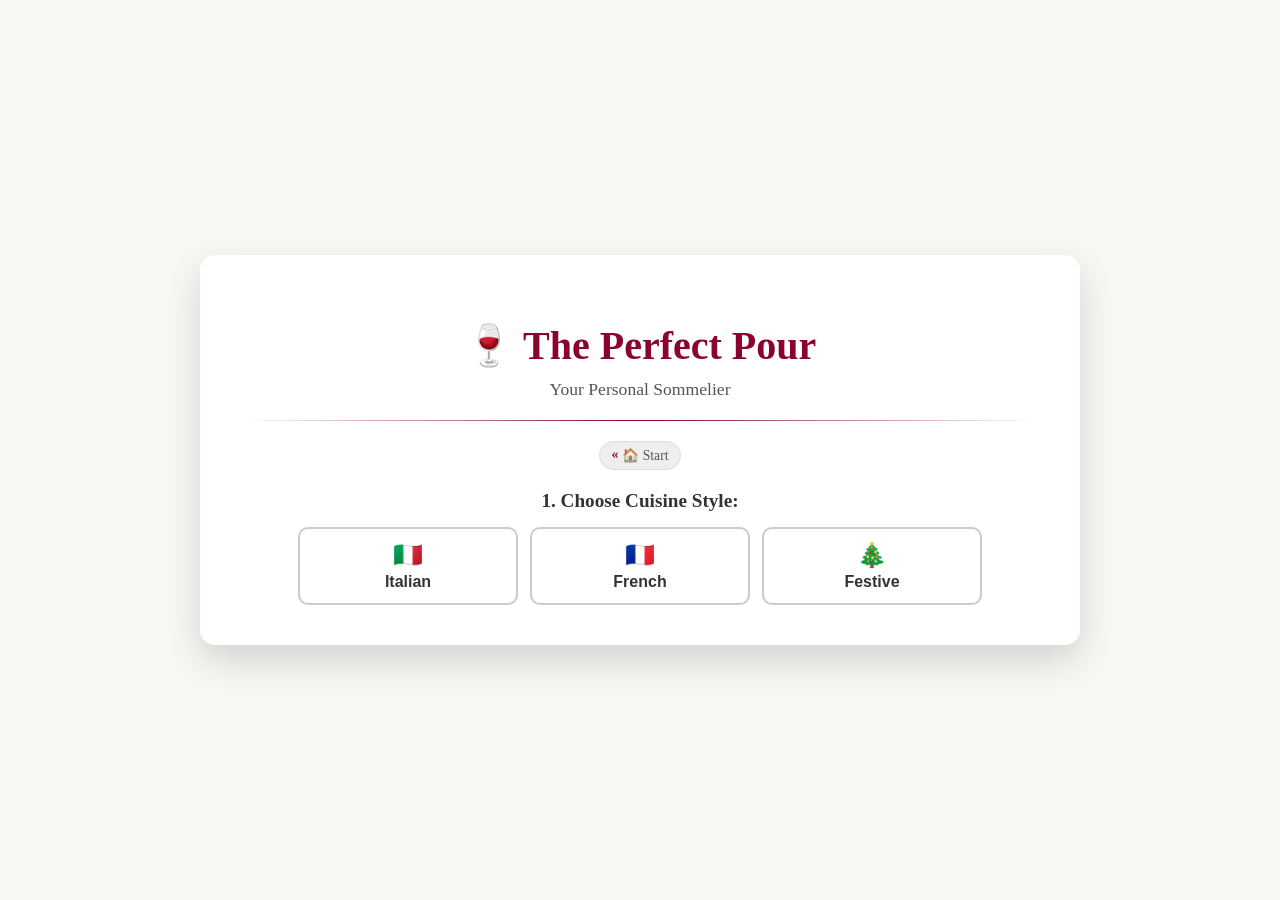
==== Advanced.html @ 2b8c1584 "Create Advanced.html" ====
<!DOCTYPE html>
<html lang="en">
<head>
    <meta charset="UTF-8">
    <meta name="viewport" content="width=device-width, initial-scale=1.0">
    <title>🍷 The Perfect Pour: Dynamic Wine Pairing</title>
    
    <style>
        /* --- General Styling --- */
        body {
            font-family: 'Georgia', serif;
            margin: 0;
            padding: 0;
            background-color: #f8f7f4;
            color: #333;
            display: flex;
            justify-content: center;
            align-items: center;
            min-height: 100vh;
        }

        .container {
            max-width: 800px;
            width: 90%;
            margin: 40px auto;
            padding: 40px;
            background-color: #ffffff;
            border-radius: 15px;
            box-shadow: 0 15px 35px rgba(0, 0, 0, 0.15);
        }

        h1 {
            color: #8a032d;
            text-align: center;
            font-family: 'Playfair Display', serif;
            margin-bottom: 10px;
            font-size: 2.5em;
        }

        h2 {
            color: #555;
            text-align: center;
            margin-top: 5px;
            font-weight: 300;
            font-size: 1.1em;
        }

        hr {
            border: 0;
            height: 1px;
            background-image: linear-gradient(to right, rgba(0, 0, 0, 0), #8a032d, rgba(0, 0, 0, 0));
            margin: 20px 0;
        }
        
        /* --- Breadcrumbs (History Navigation) --- */
        #breadcrumbs {
            display: flex;
            flex-wrap: wrap;
            gap: 8px;
            margin-bottom: 20px;
            justify-content: center;
        }

        .breadcrumb-item {
            background-color: #eee;
            color: #555;
            border: 1px solid #ddd;
            padding: 5px 12px;
            border-radius: 20px;
            font-size: 0.85em;
            cursor: pointer;
            transition: all 0.2s;
            display: flex;
            align-items: center;
        }

        .breadcrumb-item:hover {
            background-color: #ddd;
            border-color: #ccc;
        }

        .breadcrumb-item::before {
            content: "« ";
            margin-right: 4px;
            color: #8a032d;
            font-weight: bold;
        }

        /* --- Dynamic Control Area --- */
        #step-prompt {
            display: block;
            margin-bottom: 15px;
            font-weight: bold;
            color: #333;
            font-size: 1.2em;
            text-align: center;
        }
        
        .button-group {
            display: flex;
            flex-wrap: wrap;
            gap: 12px;
            justify-content: center;
        }

        .emoji-button {
            flex-grow: 1;
            padding: 12px 15px;
            border: 2px solid #ccc;
            border-radius: 10px;
            background-color: #fff;
            color: #333;
            font-size: 1em;
            cursor: pointer;
            transition: all 0.2s ease;
            text-align: center;
            min-width: 130px;
            max-width: 220px;
            font-weight: 600;
        }
        
        .emoji-button span.emoji {
            font-size: 1.5em;
            display: block;
            margin-bottom: 4px;
        }

        .emoji-button:hover {
            border-color: #b3003b;
            background-color: #f7e0e7;
        }
        
        /* Styles for Multi-Select Mode */
        .emoji-button.multi-select-active {
            background-color: #8a032d;
            color: white;
            border-color: #8a032d;
        }

        #next-step-btn {
            background-color: #28a745;
            color: white;
            border: none;
            padding: 12px 30px;
            font-size: 1.1em;
            border-radius: 8px;
            cursor: pointer;
            margin-top: 15px;
            display: none; /* Hidden by default */
            width: 100%;
            max-width: 300px;
        }
        
        #next-step-btn:hover {
            background-color: #218838;
        }

        /* --- Result Area --- */
        .result-title {
            color: #8a032d;
            text-align: center;
            font-size: 1.5em;
            margin-top: 30px;
            margin-bottom: 10px;
            font-weight: bold;
            display: none; /* Hidden until result */
        }

        #result {
            margin-top: 15px;
            padding: 25px;
            border: 2px solid #8a032d;
            border-radius: 10px;
            background-color: #fcf4f5;
            text-align: center;
            font-size: 1.1em;
            color: #333;
            display: none; /* Hidden until result */
        }

        #result strong {
            color: #8a032d;
            font-size: 1.2em;
        }

        #result .rationale {
            font-style: italic;
            font-size: 0.9em;
            color: #555;
            margin-top: 15px;
            padding-top: 10px;
            border-top: 1px dashed #ccc;
        }
        
        #reset-button {
            display: block;
            width: 50%;
            margin: 20px auto 0;
            padding: 10px 20px;
            border: none;
            border-radius: 8px;
            background-color: #555;
            color: white;
            cursor: pointer;
            font-weight: bold;
        }
        
        #reset-button:hover {
            background-color: #333;
        }
        
        /* Helper for warnings */
        .multi-select-warning {
            color: #d9534f;
            font-size: 0.9em;
            margin-top: 5px;
            display: none;
        }

    </style>
</head>
<body>

    <div class="container">
        <h1>🍷 The Perfect Pour</h1>
        <h2>Your Personal Sommelier</h2>
        <hr>

        <div id="breadcrumbs"></div>

        <div id="steps-container">
            <label id="step-prompt">1. Choose Cuisine Style:</label>
            
            <div class="button-group" id="button-options-container">
                </div>
            
            <p id="multi-warning" class="multi-select-warning">Please select 1 or 2 options.</p>
            <div style="text-align: center;">
                <button id="next-step-btn">Next Step ➔</button>
            </div>
        </div>

        <div class="result-title" id="res-title">Your Expert Pairing:</div>
        <div id="result"></div>
    </div>

    <script>
        // ==========================================
        // DATA STRUCTURE
        // ==========================================
        
        // Helper to keep the file shorter - I've kept the structure but focused on the Festive Data
        const winePairings = {
           "Italian": {
                "title": "Italian Cuisine 🇮🇹",
                "next_prompt": "2. Choose Initial Category:",
                "emoji": "🇮🇹",
                "options": {
                    // Level 2: INITIAL CATEGORY
                    "Pasta / Gnocchi": {
                        "user_label": "🍝 Pasta & Noodles",
                        "next_prompt": "3. Choose Dominant Sauce Style:",
                        "options": {
                            // Level 3: PASTA SAUCE STYLE
                            "Tomato-Based (Red)": {
                                "next_prompt": "4. Choose Combination/Protein Type:",
                                "options": {
                                    "Heavy Meat Ragu: (Beef, Wild Boar, Lamb)": {
                                        "result_specific": "Classic **Chianti Classico Riserva** (Tuscany, Sangiovese)",
                                        "result_general": "Excellent alternative: **Cabernet Sauvignon** (E.g., Chilean or Washington State)",
                                        "rationale": "The high acidity in Chianti cuts the fat of the heavy meat, while its firm tannins match the richness of the ragu. Cabernet Sauvignon is an excellent alternative because its high tannin and robust structure are universally known to pair well with heavy red meats."
                                    },
                                    "White Meat / Sausage: (Pork sausage, Veal, lighter meats)": {
                                        "result_specific": "**Aglianico del Vulture** (Basilicata) or **Montepulciano d'Abruzzo**",
                                        "result_general": "Excellent alternative: **Zinfandel** (Californian) or **Côtes du Rhône** (French Blend)",
                                        "rationale": "The best pairings offer a medium body and soft tannins, focusing on earthy/spicy notes that complement sausage fennel/spice. Zinfandel works because its dark, jammy fruit and spice notes are delicious with pork/sausage, and it typically has softer tannins than Cabernet."
                                    },
                                    "Vegetable-Forward: (Simple marinara with vegetables)": {
                                        "result_specific": "**Rosso di Montalcino** (Tuscany, Sangiovese) or **Dry Rosato** (Puglia)",
                                        "result_general": "Excellent alternative: **Pinot Noir** (Any region) or **Sauvignon Blanc** (New Zealand/Chile)",
                                        "rationale": "This requires high acidity to match the tomato but low tannins to avoid clashing with the lack of meat fat. Pinot Noir is a light-bodied, high-acid red that handles tomato beautifully."
                                    },
                                    "Spicy / Chili: (Arrabbiata, Puttanesca)": {
                                        "result_specific": "**Fiano di Avellino** (Campania) or **Dolcetto d'Alba** (Piedmont)",
                                        "result_general": "Excellent alternative: **Off-Dry Riesling** (Germany/Alsace) or **Gamay / Beaujolais** (France)",
                                        "rationale": "The key for spice is low alcohol and low tannin, as these elements magnify heat. Off-Dry Riesling (or a slightly sweeter white) is universally recommended for spice because the residual sugar calms the heat."
                                    },
                                    "Seafood / Light: (Quick-cooked tomato sauce with clams or mussels)": {
                                        "result_specific": "**Vermentino di Sardegna** (Sardinia) or **Falanghina** (Campania)",
                                        "result_general": "Excellent alternative: **Pinot Grigio** (Italy) or **Unoaked Chardonnay** (Chablis, etc.)",
                                        "rationale": "The high-acid, mineral/saline coastal Italian whites are perfect partners for seafood. Pinot Grigio is the most available and reliable choice, offering the required crispness and acid."
                                    }
                                }
                            },
                            "Cream/Butter/Cheese-Based": {
                                "next_prompt": "4. Choose Combination/Protein Type:",
                                "options": {
                                    "Robust Cheese: (Cacio e Pepe, heavy Pecorino/Parmigiano)": {
                                        "result_specific": "**Fiano di Avellino** (Campania) or **Verdicchio dei Castelli di Jesi Riserva** (Marche)",
                                        "result_general": "Excellent alternative: **Oaked Chardonnay** (Burgundy or California) or **White Rioja** (Spain)",
                                        "rationale": "The high savory, salty, and umami intensity of aged cheese requires a full-bodied white with good acid and texture. Oaked Chardonnay has the weight and savory notes to complement the richness, while its acidity cleanses the palate."
                                    },
                                    "Egg / Carbonara Style: (High egg/cured meat content)": {
                                        "result_specific": "**Frascati Superiore** (Lazio) or **Champagne / Franciacorta** (Brut)",
                                        "result_general": "Excellent alternative: **Dry Sparkling Wine** (Cava or Prosecco Brut)",
                                        "rationale": "Carbonara is extremely rich and high in fat. The bubbles and high acidity of a quality sparkling wine act as a palate cleanser, cutting through the dish's richness. Dry Champagne is the gold standard for high-fat dishes."
                                    },
                                    "Mushroom / Earthy: (Porcini, Truffles, or heavy funghi)": {
                                        "result_specific": "**Barolo** or **Barbaresco** (Piedmont, Nebbiolo) or Aged Nebbiolo",
                                        "result_general": "Excellent alternative: **Aged Pinot Noir** (Burgundy or Oregon) or **Medium-Dry Sherry** (Amontillado)",
                                        "rationale": "The earthy, complex flavors of mushrooms and truffles pair beautifully with the complex, tertiary notes of aged, savory red wines. Barolo is the regional match."
                                    },
                                    "Rich Meat / Game: (Cream sauce with pancetta, guanciale, or game)": {
                                        "result_specific": "**Barbera d'Asti** (Piedmont) or **Lagrein** (Alto Adige)",
                                        "result_general": "Excellent alternative: **Merlot** (Bordeaux or Washington State) or **Medium-Bodied Sangiovese**",
                                        "rationale": "The cream and meat require a red wine with very high acidity to cut the fat, but with soft, supple tannins that won't clash with the creamy texture. Barbera is famous for its bright acidity and soft tannins."
                                    },
                                    "Simple / Light Cream: (Simple butter sauce, light ricotta filling)": {
                                        "result_specific": "**Soave Classico** (Veneto) or **Gavi (Cortese)** (Piedmont)",
                                        "result_general": "Excellent alternative: **Pinot Grigio** (Alto Adige/Friuli) or **Unoaked White Blend** (E.g., Veltliner)",
                                        "rationale": "A simple, delicate sauce needs a crisp, unoaked white that is highly refreshing. Soave and Gavi offer light body, refreshing acidity, and a touch of almond/mineral quality."
                                    }
                                }
                            },
                            "Seafood-Based (Light)": {
                                "next_prompt": "4. Choose Combination/Protein Type:",
                                "options": {
                                    "Shellfish (Salty): (Vongole, Mussels, high-saline seafood)": {
                                        "result_specific": "**Vermentino di Sardegna** (Sardinia) or **Fiano di Avellino** (Campania)",
                                        "result_general": "Excellent alternative: **Albariño** (Rías Baixas, Spain) or **Sauvignon Blanc** (Sancerre, France)",
                                        "rationale": "The high salinity and fresh flavor of shellfish require a wine with sharp, refreshing acidity and intense minerality to harmonize with the ocean flavors. Albariño/Sancerre are universally available, high-acid whites with a similar crisp, mineral profile."
                                    },
                                    "Rich Fish / Calamari: (Tuna, swordfish, deep-fried calamari)": {
                                        "result_specific": "**Etna Bianco** (Sicily, Carricante) or **Grechetto** (Umbria)",
                                        "result_general": "Excellent alternative: **Pinot Gris** (Alsace) or **Unoaked Chardonnay** (Chablis, France)",
                                        "rationale": "Richer or fried fish needs a wine with slightly more body and texture to stand up to the fat. Pinot Gris and Unoaked Chardonnay offer that necessary structure and weight without overpowering the dish with oak."
                                    },
                                    "Lemon / Acidic: (Sauce heavily flavored with lemon/citrus)": {
                                        "result_specific": "**Falanghina** (Campania) or **Verdicchio dei Castelli di Jesi** (Marche)",
                                        "result_general": "Excellent alternative: **Sauvignon Blanc** (New Zealand) or **Dry Riesling** (Austria)",
                                        "rationale": "The wine must be as acidic as the dish's lemon/citrus to prevent the wine from tasting flat. Sauvignon Blanc and Dry Riesling are globally available, reliable high-acid choices."
                                    },
                                    "Herbaceous / Green: (Pesto with seafood, heavy parsley/basil)": {
                                        "result_specific": "**Gavi (Cortese)** (Piedmont) or **Soave Classico** (Veneto)",
                                        "result_general": "Excellent alternative: **Verdejo** (Spain) or **Sauvignon Blanc** (Chile)",
                                        "rationale": "Herbaceous flavors (especially pesto) require a wine that is unoaked and has 'green' or fresh herbal notes to match. Sauvignon Blanc and Verdejo are famous for their signature herbal and grassy aromas."
                                    },
                                    "Simple / Steamed: (Shrimp or fish simply poached/steamed)": {
                                        "result_specific": "**Pinot Grigio** (Alto Adige/Friuli) or **Prosecco (Brut)** (Veneto)",
                                        "result_general": "Excellent alternative: **Pinot Grigio** (Any region) or **Cava (Brut)** (Spain)",
                                        "rationale": "The simplest preparation needs the simplest, most refreshing pairing. High-quality Pinot Grigio is light, crisp, and refreshing."
                                    }
                                }
                            },
                            "Oil-Based / Garlic": {
                                "next_prompt": "4. Choose Combination/Flavor Type:",
                                "options": {
                                    "Garlic / Chili Heavy: (Aglio e Olio)": {
                                        "result_specific": "**Falanghina** (Campania) or **Verdicchio dei Castelli di Jesi** (Marche)",
                                        "result_general": "Excellent alternative: **Sauvignon Blanc** (New Zealand/Chile) or **Off-Dry Riesling** (Germany/Alsace)",
                                        "rationale": "The intense garlic and chili require a wine with high acidity and noticeable body/aromatics to cleanse the palate. Off-Dry Riesling is a fantastic choice because its slight sweetness is the best counterpoint for intense spice."
                                    },
                                    "Breadcrumbs / Nutty: (Pangrattato, walnuts, pine nuts)": {
                                        "result_specific": "**Fiano di Avellino** (Campania) or **Vernaccia di San Gimignano** (Tuscany)",
                                        "result_general": "Excellent alternative: **Oaked Chardonnay** (California or Mâcon, France) or **White Rioja** (Spain)",
                                        "rationale": "The nutty and savory/toasted texture works best with a white wine that has a similar texture or subtle savory complexity. Oaked Chardonnay is a great match because its subtle vanilla/nutty notes and fuller body complement the toasty element."
                                    },
                                    "Tomato / Olive: (Puttanesca [no heavy meat] or simple olives)": {
                                        "result_specific": "**Rosato (Rosé)** from Abruzzo (Montepulciano d'Abruzzo based) or **Cerasuolo**",
                                        "result_general": "Excellent alternative: **Pinot Noir** (Any region) or **Dry Rosé** (Provence, France)",
                                        "rationale": "This combination has the acidity of tomato, the salt of olives, and often savory/umami from capers. A savory, structured Italian Rosato is the perfect bridge. Pinot Noir is an excellent alternative red because its light body, high acid, and low tannins handle the savory tomato/olive flavor."
                                    },
                                    "Herbaceous / Green: (Oil with heavy oregano, parsley, or rosemary)": {
                                        "result_specific": "**Gavi (Cortese)** (Piedmont) or **Soave Classico** (Veneto)",
                                        "result_general": "Excellent alternative: **Sauvignon Blanc** (Sancerre, France) or **Verdejo** (Spain)",
                                        "rationale": "When fresh herbs are the dominant flavor, the wine should echo these 'green' and herbaceous notes. Sauvignon Blanc and Verdejo are world-renowned for their herbal, grassy, and citrus character."
                                    },
                                    "Simple / Minimal: (Pasta simply dressed with high-quality olive oil)": {
                                        "result_specific": "**Pinot Grigio** (Alto Adige/Friuli) or **Prosecco (Brut)** (Veneto)",
                                        "result_general": "Excellent alternative: **Pinot Grigio** (Any region) or **Soave Classico** (Veneto)",
                                        "rationale": "This delicate dish must not be overpowered. The wine should be light, neutral, and crisp to cleanse the palate and highlight the quality of the olive oil."
                                    }
                                }
                            },
                            "Stuffed Pasta (Richer)": {
                                "next_prompt": "4. Choose Combination/Filling Type:",
                                "options": {
                                    "Beef / Veal Filling: (Classic meat tortelli, Anolini)": {
                                        "result_specific": "**Barbera d'Asti** (Piedmont) or **Dolcetto d'Alba** (Piedmont)",
                                        "result_general": "Excellent alternative: **Merlot** (Bordeaux or Washington State) or **Chianti** (Tuscany)",
                                        "rationale": "The cooked red meat filling requires a savory, medium-bodied red with high acidity to cut the richness of the meat and the often butter-based sauce. Barbera and Dolcetto are regional classics."
                                    },
                                    "Game / Rich Meat: (Duck, Rabbit, Wild Boar filling)": {
                                        "result_specific": "**Pinot Noir** (Alto Adige/Trentino) or **Aglianico del Vulture** (Basilicata)",
                                        "result_general": "Excellent alternative: **Pinot Noir** (Oregon or Burgundy) or **Medium-bodied Zinfandel** (California)",
                                        "rationale": "Game meats require a wine that is slightly more complex, earthy, and aromatic, but not overly tannic. Pinot Noir is the classic choice for duck and other game birds due to its earthy notes."
                                    },
                                    "Rich Cheese / Cream: (Heavy ricotta/cheese filling, no spinach)": {
                                        "result_specific": "**Oaked Chardonnay** (Tuscany, Sicily, or Alto Adige) or **Verdicchio Riserva** (Marche)",
                                        "result_general": "Excellent alternative: **Oaked Chardonnay** (California or White Burgundy) or **White Rioja** (Spain)",
                                        "rationale": "The high-fat, rich dairy filling needs a full-bodied white wine with good structure and a creamy texture to match the food. Oaked Chardonnay provides the required weight."
                                    },
                                    "Light Vegetable / Herb: (Spinach/Ricotta, pumpkin/squash [non-sweet])": {
                                        "result_specific": "**Gavi (Cortese)** (Piedmont) or **Soave Classico** (Veneto)",
                                        "result_general": "Excellent alternative: **Sauvignon Blanc** (Sancerre, France) or **Pinot Grigio** (Friuli/Alto Adige)",
                                        "rationale": "Lighter vegetable fillings are delicate and often paired with butter/sage. The wine must be crisp, unoaked, and aromatic. Gavi is known for its fresh, subtle herbal notes."
                                    },
                                    "Sweet / Spice: (Sweet pumpkin/squash filling, e.g., Tortelli di Zucca)": {
                                        "result_specific": "**Lambrusco Amabile/Secco** (Emilia-Romagna) or **Recioto di Soave** (Veneto)",
                                        "result_general": "Excellent alternative: **Off-Dry Riesling** (Mosel, Germany) or **Dry Sparkling Rosé** (Prosecco, Cava)",
                                        "rationale": "This is challenging, requiring a wine that can handle both the sweetness and often intense spice. A slightly sweet, sparkling Lambrusco is the perfect regional match. Off-Dry Riesling is the best alternative."
                                    }
                                }
                            }
                        }
                    },
                    "Risotto / Polenta": {
                        "user_label": "🍚 Rice & Creamy Grains",
                        "next_prompt": "3. Choose Primary Base/Fat:",
                        "options": {
                            // Level 3: RISOTTO BASE/FAT
                            "Saffron / Butter": {
                                "next_prompt": "4. Choose Combination/Protein Type:",
                                "options": {
                                    "Ossobuco / Heavy Meat: (Rich, slow-cooked meat or jus)": {
                                        "result_specific": "**Barolo** (Piedmont, Nebbiolo) or **Valpolicella Ripasso** (Veneto)",
                                        "result_general": "Excellent alternative: **Cabernet Sauvignon** (Bordeaux or Napa Valley) or **Shiraz/Syrah** (Rhône Valley/Australia)",
                                        "rationale": "Ossobuco is a heavy, rich, savory dish. It requires a powerful, structured red wine with high tannins and enough body to stand up to the slow-cooked meat."
                                    },
                                    "Rich Bone Marrow: (Traditional Milanese style, very fatty)": {
                                        "result_specific": "**Franciacorta Brut** (Lombardy) or **Alto Adige Pinot Bianco** (Trentino)",
                                        "result_general": "Excellent alternative: **Dry Champagne** (Brut, Multi-Vintage) or **Unoaked Chardonnay** (Chablis)",
                                        "rationale": "High-fat dishes require a wine with extremely high acidity and/or effervescence to cut through the fat and cleanse the palate. Franciacorta is a perfect regional match."
                                    },
                                    "Mushroom / Earthy: (Porcini, truffles, or other earthy fungi)": {
                                        "result_specific": "**Barbaresco** (Piedmont, Nebbiolo) or **Older Chianti Classico** (Tuscany)",
                                        "result_general": "Excellent alternative: **Aged Pinot Noir** (Burgundy or Oregon) or **Medium-Dry Sherry** (Amontillado)",
                                        "rationale": "The savory, complex flavors of mushrooms and truffles pair beautifully with the tertiary notes (earth, leather, tobacco) of aged, savory red wines. Barbaresco is the regional match."
                                    },
                                    "Simple / Light Herbs: (Just butter/saffron, focus on pure flavor)": {
                                        "result_specific": "**Soave Classico** (Veneto) or **Gavi (Cortese)** (Piedmont)",
                                        "result_general": "Excellent alternative: **Pinot Grigio** (Friuli/Alto Adige) or **Dry Rosé** (Provence, France)",
                                        "rationale": "This is a delicate dish that shouldn't be overpowered. It needs a very light, unoaked, high-acid white. Soave and Gavi are ideal, crisp Italian choices."
                                    },
                                    "Poultry / White Meat: (Chicken or veal pieces in the risotto)": {
                                        "result_specific": "**Lugana** (Veneto/Lombardy, Turbiana) or **Pinot Bianco** (Alto Adige)",
                                        "result_general": "Excellent alternative: **Viognier** (Rhône Valley/Australia) or **Oaked Chardonnay** (Macon or California)",
                                        "rationale": "White meat needs a slightly richer, more textural white wine than simple risotto. Lugana and Pinot Bianco have enough body and weight. Viognier and Oaked Chardonnay are excellent alternatives."
                                    }
                                }
                            },
                            "Rich Cheese / Cream": {
                                "next_prompt": "4. Choose Combination/Flavor Type:",
                                "options": {
                                    "Strong/Aged Cheese: (Gorgonzola, heavy Taleggio, Pecorino)": {
                                        "result_specific": "**Recioto di Soave** (Sweet, Veneto) or **Marsala Superiore** (Fortified)",
                                        "result_general": "Excellent alternative: **Sauternes** (Sweet Bordeaux) or **Off-Dry Riesling** (Germany)",
                                        "rationale": "The absolute best pairing for pungent blue/aged cheeses is often a contrasting sweet wine. The sweetness of the wine balances the cheese's salt and pungent notes."
                                    },
                                    "Butternut / Squash / Pumpkin: (Sweet-savory vegetable element)": {
                                        "result_specific": "**Arneis** (Piedmont) or **Pinot Grigio Ramato** (Friuli)",
                                        "result_general": "Excellent alternative: **Viognier** (Rhône Valley/Australia) or **Oaked Chardonnay** (Macon, France)",
                                        "rationale": "The subtle sweetness of squash requires a white wine with a round, textured body and aromatic intensity. Viognier offers a full body and notes of peach/apricot that harmonize well with sweet vegetables."
                                    },
                                    "Earthy / Truffle: (Truffles or intense truffle oil flavor)": {
                                        "result_specific": "**Aged Barolo** (Piedmont, Nebbiolo) or **Barbaresco**",
                                        "result_general": "Excellent alternative: **Aged Pinot Noir** (Burgundy or Oregon) or **Cru Beaujolais** (Morgon, Fleurie)",
                                        "rationale": "The distinct, savory umami of truffle and rich mushroom pairs best with aged red wines that exhibit tertiary, earthy aromas. Barolo/Barbaresco is the classic regional pairing."
                                    },
                                    "Game / Savory Meat: (Duck, Wild Boar, or heavy pancetta)": {
                                        "result_specific": "**Barbera d'Asti Superiore** (Piedmont) or **Lagrein** (Alto Adige)",
                                        "result_general": "Excellent alternative: **Merlot** (Bordeaux or Washington State) or **Medium-bodied Zinfandel** (California)",
                                        "rationale": "The high fat and savory nature of the meat demand a red wine with very high acidity to cut through the fat, and soft, approachable tannins. Barbera is famous for its bright acidity."
                                    },
                                    "Light Vegetable: (Asparagus, zucchini, or simple greens)": {
                                        "result_specific": "**Soave Classico** (Veneto) or **Verdicchio dei Castelli di Jesi** (Marche)",
                                        "result_general": "Excellent alternative: **Sauvignon Blanc** (Sancerre, France) or **Pinot Grigio** (Alto Adige/Friuli)",
                                        "rationale": "Lighter vegetables, especially asparagus which can be tricky, require a wine with high acidity and crisp, sometimes herbaceous notes. Sauvignon Blanc is an excellent alternative."
                                    }
                                }
                            },
                            "Vegetable Broth (Light)": {
                                "next_prompt": "4. Choose Combination/Vegetable Type:",
                                "options": {
                                    "Peas / Zucchini: (Simple, fresh, green vegetables)": {
                                        "result_specific": "**Soave Classico** (Veneto, Garganega) or **Gavi (Cortese)** (Piedmont)",
                                        "result_general": "Excellent alternative: **Pinot Grigio** (Alto Adige/Friuli) or **Sauvignon Blanc** (Chile)",
                                        "rationale": "These light, fresh green vegetables pair best with crisp, unoaked whites that have a slightly neutral profile, letting the vegetable flavor shine. Soave and Gavi are dry, high-acid Italian classics."
                                    },
                                    "Asparagus / Artichoke: (Vegetables with bitter or distinct flavor)": {
                                        "result_specific": "**Sauvignon Blanc** (Alto Adige, Italy) or **Verdicchio dei Castelli di Jesi** (Marche)",
                                        "result_general": "Excellent alternative: **Sauvignon Blanc** (Sancerre/New Zealand) or **Dry Riesling** (Austria)",
                                        "rationale": "Asparagus and artichoke contain compounds that can make dry, tannic, or high-alcohol wines taste metallic or bitter. The best pairing is a highly acidic white with a natural affinity for 'green' flavors."
                                    },
                                    "Herb Pesto / Basil: (Strong presence of green herbs, not cream)": {
                                        "result_specific": "**Vermentino di Sardegna** (Sardinia) or **Gavi (Cortese)** (Piedmont)",
                                        "result_general": "Excellent alternative: **Sauvignon Blanc** (Sancerre, France) or **Verdejo** (Spain)",
                                        "rationale": "The intense, aromatic green herbs require a wine that can match this aromatic intensity. Vermentino and Gavi offer that aromatic complexity with good acidity."
                                    },
                                    "Tomato / Red Pepper: (Lightly colored with red vegetables)": {
                                        "result_specific": "**Rosato (Rosé)** from Abruzzo (Cerasuolo style) or **Bardolino** (Veneto)",
                                        "result_general": "Excellent alternative: **Dry Rosé** (Provence, France) or **Gamay / Beaujolais** (France)",
                                        "rationale": "The tomato and red pepper introduce a degree of acidity and subtle sweetness that is best matched by a high-acid, versatile wine. Gamay (Beaujolais) is an ideal light red alternative—high acid, low tannin, and served slightly cool."
                                    },
                                    "Legumes / Beans: (Lentils or hearty bean component)": {
                                        "result_specific": "**Chianti** (Tuscany, Sangiovese) or **Bardolino** (Veneto)",
                                        "result_general": "Excellent alternative: **Pinot Noir** (Any region) or **Medium-bodied Merlot** (Chile)",
                                        "rationale": "The hearty texture and earthiness of lentils and beans require a little more body than simple greens. Chianti is the classic match for beans due to its high acidity and savory character."
                                    }
                                }
                            },
                            "Tomato / Red Wine Base": {
                                "next_prompt": "4. Choose Combination/Protein Type:",
                                "options": {
                                    "Heavy Meat / Game: (Beef, Wild Boar, Salsiccia)": {
                                        "result_specific": "**Barolo** or **Barbaresco** (Piedmont, Nebbiolo) or **Chianti Classico Riserva** (Tuscany)",
                                        "result_general": "Excellent alternative: **Cabernet Sauvignon** (Napa or Bordeaux) or **Shiraz/Syrah** (Australia/Rhône)",
                                        "rationale": "This is the heaviest combination. It requires a powerful, structured red wine with high acidity (to match the tomato/red wine base) and high tannins (to cut through the richness of the meat/sausage). Barolo and Chianti Classico fit this profile perfectly."
                                    },
                                    "Poultry / White Meat: (Chicken, Veal)": {
                                        "result_specific": "**Aglianico del Vulture** (Basilicata) or **Montepulciano d'Abruzzo**",
                                        "result_general": "Excellent alternative: **Zinfandel** (California) or **Merlot** (Bordeaux/Chile)",
                                        "rationale": "This needs a red wine with excellent acidity to handle the tomato and richness, but with softer, more supple tannins that won't overpower the poultry/veal. Aglianico and Montepulciano are medium-bodied, savory reds."
                                    },
                                    "Seafood / Robust Fish: (Tuna, swordfish, heavy fish stock)": {
                                        "result_specific": "**Etna Rosso** (Sicily, Nerello Mascalese) or **Rosso di Montalcino** (Tuscany)",
                                        "result_general": "Excellent alternative: **Pinot Noir** (Oregon/Burgundy) or **Dry Rosato** (Puglia)",
                                        "rationale": "This combination requires a light-bodied, savory, high-acid red with very low tannins. Etna Rosso is a high-acid, savory red that handles both the tomato and the meaty texture of tuna/swordfish well."
                                    },
                                    "Vegetarian / Simple: (Just tomato and/or basic vegetables)": {
                                        "result_specific": "**Bardolino** (Veneto) or **Valpolicella Classico** (Veneto)",
                                        "result_general": "Excellent alternative: **Pinot Noir** (Any region) or **Gamay / Beaujolais** (France)",
                                        "rationale": "The simple, savory tomato base needs a high-acid, low-tannin red that can be served slightly cool. Bardolino and Valpolicella are perfect regional choices."
                                    },
                                    "Spicy / Chili: (Arriving with a noticeable kick of heat)": {
                                        "result_specific": "**Dolcetto d'Alba** (Piedmont) or **Lagrein** (Alto Adige)",
                                        "result_general": "Excellent alternative: **Zinfandel** (California) or **Cru Beaujolais** (France)",
                                        "rationale": "The presence of spice mandates a wine that is low in alcohol and tannin. Dolcetto is a fruity red with soft tannins and moderate alcohol. Zinfandel is a great counterpoint."
                                    }
                                }
                            },
                            "Seafood Broth (Robust)": {
                                "next_prompt": "4. Choose Combination/Flavor Type:",
                                "options": {
                                    "Black Ink (Nero di Seppia): (Dark, rich, and intensely savory)": {
                                        "result_specific": "**Vermentino di Sardegna** (High Quality) or **Etna Bianco** (Sicily, Carricante)",
                                        "result_general": "Excellent alternative: **Sémillon** (Australia/Bordeaux) or **Sauvignon Blanc** (Fumé Blanc style)",
                                        "rationale": "The savory, rich, and slightly metallic flavor of black ink requires a white wine with substantial body, structure, and high acidity to cut the richness. Sémillon offers a round texture and ability to age, matching the dish's complexity."
                                    },
                                    "Shellfish (Salty): (Clams/Vongole, Mussels, high-saline seafood)": {
                                        "result_specific": "**Greco di Tufo** (Campania) or **Verdicchio dei Castelli di Jesi Riserva** (Marche)",
                                        "result_general": "Excellent alternative: **Albariño** (Rías Baixas, Spain) or **Sauvignon Blanc** (Sancerre, France)",
                                        "rationale": "The intense salinity of shellfish demands a bone-dry, high-acid white with pronounced minerality. Greco di Tufo is a complex, high-acid Southern Italian white."
                                    },
                                    "Rich Fish / Shrimp: (Tuna, Monkfish, large prawns)": {
                                        "result_specific": "**Lugana** (Veneto/Lombardy, Turbiana) or **Fiano di Avellino** (Campania)",
                                        "result_general": "Excellent alternative: **Viognier** (Rhône Valley/Australia) or **Oaked Chardonnay** (Chablis Premier Cru or Burgundy)",
                                        "rationale": "Rich, meaty fish and large prawns require a white wine with more texture and body to match the food's weight. Viognier offers a fuller body and round texture."
                                    },
                                    "Tomato / Light Red: (Seafood base with a tomato component)": {
                                        "result_specific": "**Etna Rosso** (Sicily, Nerello Mascalese) or **Rosato (Rosé) del Salento** (Puglia)",
                                        "result_general": "Excellent alternative: **Pinot Noir** (Any region) or **Dry Rosé** (Bandol or Tavel, France)",
                                        "rationale": "The tomato introduces high acidity, which is difficult for white wines. Etna Rosso is one of the few high-acid red wines that handles seafood/tomato well."
                                    },
                                    "Spicy / Pepper: (With a noticeable heat/pepper flakes)": {
                                        "result_specific": "**Gewürztraminer** (Alto Adige/Friuli) or **Falanghina** (Campania)",
                                        "result_general": "Excellent alternative: **Off-Dry Riesling** (Mosel, Germany) or **Dry Sparkling Wine** (Prosecco)",
                                        "rationale": "Spice must be met with low alcohol/tannin and often a touch of sweetness to soothe the heat. Gewürztraminer is the classic spice pairing due to its aromatic intensity and lower acid/alcohol."
                                    }
                                }
                            }
                        }
                    },
                    "Grilled / Roasted Meats": {
                        "user_label": "🥩 Main Meats (Secondi)",
                        "next_prompt": "3. Choose Type of Meat / Cut:",
                        "options": {
                            // Level 3: MEAT TYPE / CUT
                            "Red Meat (Beef/Lamb)": {
                                "next_prompt": "4. Choose Combination/Preparation Style:",
                                "options": {
                                    "Simple Seasoning / Grill: (Bistecca alla Fiorentina)": {
                                        "result_specific": "**Chianti Classico Riserva** (Tuscany, Sangiovese) or **Barolo/Barbaresco** (Piedmont)",
                                        "result_general": "Excellent alternative: **Cabernet Sauvignon** (Napa or Bordeaux) or **Malbec** (Argentina)",
                                        "rationale": "Simple preparation means the focus is on the meat's quality and fat. This demands a high-tannin, high-acid red wine. The tannins bind to the meat's protein and fat, cleansing the palate. Chianti is the perfect regional match for Bistecca."
                                    },
                                    "Rich Red Wine Reduction: (Heavy sauce or glaze)": {
                                        "result_specific": "**Amarone della Valpolicella** (Veneto) or **Super Tuscan** (Sangiovese/Cabernet Blend)",
                                        "result_general": "Excellent alternative: **Cabernet Franc** (Loire Valley or Washington) or **Aged Merlot** (Pomerol style)",
                                        "rationale": "The reduction sauce requires a wine with immense body and concentrated flavor, often with high alcohol, to stand up to the glaze. Amarone has the power and concentration to match."
                                    },
                                    "Herb Crust / Garlic: (Heavy rosemary, thyme, or garlic)": {
                                        "result_specific": "**Aglianico del Vulture** (Basilicata) or **Taurasi** (Campania)",
                                        "result_general": "Excellent alternative: **Syrah/Shiraz** (Rhône Valley or Australia) or **Priorat** (Spain)",
                                        "rationale": "The intense, savory flavors of rosemary and garlic need a wine with a strong savory, peppery, or herbal backbone. Syrah is the perfect global choice, as its classic profile includes savory, pepper, and herbaceous notes that harmonize with the seasoning."
                                    },
                                    "Fatty Cut: (Ribeye/Costata, high marbling)": {
                                        "result_specific": "**Barolo** (Piedmont, Nebbiolo) or **Sagrantino di Montefalco** (Umbria)",
                                        "result_general": "Excellent alternative: **Cabernet Sauvignon** (Napa or Coonawarra) or **Tannat** (Uruguay/Madiran)",
                                        "rationale": "High fat requires the highest level of tannin to efficiently cleanse the palate. Barolo and Sagrantino are some of Italy's most tannic wines. The fat softens the wine's harshness and the wine cuts through the richness."
                                    },
                                    "Acidity / Citrus: (Lemon zest, or a light vinegar reduction)": {
                                        "result_specific": "**Barbera d'Asti Superiore** (Piedmont) or **Valpolicella Ripasso** (Veneto)",
                                        "result_general": "Excellent alternative: **Pinot Noir** (Oregon or Burgundy) or **Light-bodied Sangiovese** (Chianti)",
                                        "rationale": "When high acidity is present in the sauce/seasoning, the wine must have high acidity, but it often needs softer tannins to avoid clashing. Barbera is famous for its very bright acidity and soft tannins."
                                    }
                                }
                            },
                            "White Meat (Pork/Veal)": {
                                "next_prompt": "4. Choose Combination/Preparation Style:",
                                "options": {
                                    "Cream / Butter Sauce: (Heavy pan sauce, e.g., scaloppine)": {
                                        "result_specific": "**Lugana** (Veneto/Lombardy, Turbiana) or **Oaked Vernaccia di San Gimignano** (Tuscany)",
                                        "result_general": "Excellent alternative: **Oaked Chardonnay** (California or Burgundy) or **Viognier** (Rhône Valley)",
                                        "rationale": "The richness of the cream and butter sauce requires a full-bodied white wine with good acidity and texture. Oaked Chardonnay provides the necessary weight and structure, while its acidity cuts through the fat to cleanse the palate."
                                    },
                                    "Herb-Crusted / Roasted: (Heavy rosemary/sage seasoning, e.g., Arrosto)": {
                                        "result_specific": "**Chianti Rufina** (Tuscany, Sangiovese) or **Barbera d'Asti** (Piedmont)",
                                        "result_general": "Excellent alternative: **Pinot Noir** (Oregon/Burgundy) or **Cru Beaujolais** (France, Gamay)",
                                        "rationale": "The aromatic herbs (rosemary/sage) pair beautifully with savory, earthy, and high-acid reds. The acidity of Chianti and Barbera complements the roasted meat. Pinot Noir and Beaujolais are perfect alternatives: light enough for the white meat, but savory enough for the herbs."
                                    }
                                    // NOTE: Data stops here for this branch, but the JS handles it gracefully.
                                }
                            }
                            // NOTE: Data stops here for this branch, but the JS handles it gracefully.
                            // ... Add Game Meat, Offal / Rich Cuts, and Poultry pairings here ...
                        }
                    },
                    "Grilled Fish / Light Dishes": {
                        "user_label": "🐟 Light Fish & Seafood",
                        "next_prompt": "3. Choose Fish Texture / Fat Content:",
                        "options": {
                            // Level 3: FISH TEXTURE / FAT CONTENT
                            "Lean White Fish": {
                                "next_prompt": "4. Choose Combination/Flavor Profile:",
                                "options": {
                                    // ... Fish Pairings here ...
                                }
                            },
                            "Medium-Fat Fish": {
                                "next_prompt": "4. Choose Combination/Flavor Profile:",
                                "options": {
                                    // ... Fish Pairings here ...
                                }
                            }
                            // NOTE: Data stops here for this branch, but the JS handles it gracefully.
                            // ... Add Oily Fish, Shellfish, and Light Vegetable/Salad pairings here ...
                        }
                    },
        "Appetizers & Pizza": {
            "user_label": "🍕 Appetizers & Pizza",
            "next_prompt": "3. Choose Preparation/Focus:",
            "options": {
                "Pizza - Classic / Simple": {
                    "next_prompt": "4. Choose Detail:",
                    "options": {
                        "Simple / Neutral: (Margherita or simple Napoletana)": { "result_specific": "Lambrusco Grasparossa di Castelvetro Secco (Emilia-Romagna) or Valpolicella Classico (Veneto)", "result_general": "Dry Sparkling Rosé (Prosecco, Cava) or Pinot Noir (Any region)", "rationale": "The high acidity of the tomato demands a high-acid wine with light body and low tannins. Lambrusco Secco (dry, fizzy red) is the ultimate, refreshing, palate-cleansing regional match. Pinot Noir and Dry Sparkling Rosé are excellent alternatives that deliver the required acidity without clashing with the subtle flavors." },
                        "High Spice / Chili: (Diavola or crushed red pepper)": { "result_specific": "Dolcetto d'Alba (Piedmont) or Aglianico del Vulture (Basilicata)", "result_general": "Zinfandel (California) or Off-Dry Riesling (Germany/Alsace)", "rationale": "Spice needs wines that are low in alcohol/tannin (to avoid amplifying heat) and often slightly fruity. Dolcetto is a soft, fruity, low-tannin red. Off-Dry Riesling is the global classic for spice, as its touch of sweetness calms the heat, while Zinfandel's bold fruit works well with rich, spicy meat (like pepperoni)." },
                        "Savory / Anchovy: (Napoli style, with high salt/umami from anchovies)": { "result_specific": "Rosato (Rosé) del Salento (Puglia) or Greco di Tufo (Campania)", "result_general": "Albariño (Rías Baixas, Spain) or Manzanilla Sherry (Spain)", "rationale": "The intense salt and umami of anchovies need a high-acid, savory wine with a strong mineral backbone. Italian Rosato is a perfect savory, structured choice. Albariño and Manzanilla Sherry (dry, savory, and highly saline) are globally recognized, excellent pairings for high-salt seafood." },
                        "Rich Cheese / Buffalo: (Mozzarella di Bufala, higher fat content)": { "result_specific": "Fiano di Avellino (Campania) or Lugana (Veneto/Lombardy)", "result_general": "Unoaked Chardonnay (Chablis, France) or Sauvignon Blanc (Sancerre, France)", "rationale": "The higher fat content of Buffalo Mozzarella requires a white wine with more body and structure to match the richness. Fiano offers the required weight and acidity. Unoaked Chardonnay provides enough body and structure to handle the creamy texture without clashing with the tomato." }
                    }
                },
                "Pizza - Meat / Salumi": {
                    "next_prompt": "4. Choose Detail:",
                    "options": {
                        "Cured / Spicy: (Pepperoni, spicy Salami, high fat and spice)": { "result_specific": "Aglianico del Vulture (Basilicata) or Primitivo (Puglia)", "result_general": "Zinfandel (California) or Syrah/Shiraz (Rhône Valley/Australia)", "rationale": "The high fat, salt, and spice demand a bold, fruity red with enough structure and acidity. Primitivo (Zinfandel) is the perfect regional match—its jammy fruit and spice notes are delicious with cured meat. Zinfandel and Syrah are excellent alternatives that can handle the intensity and richness." },
                        "Cooked / Savory: (Prosciutto Cotto, Ham, less spice, more savory)": { "result_specific": "Valpolicella Ripasso (Veneto) or Chianti Classico (Tuscany)", "result_general": "Merlot (Bordeaux/Chile) or Sangiovese (General Italian)", "rationale": "Cooked ham is savory but less fatty than cured meat. It needs a high-acid, medium-bodied red. Ripasso offers concentrated savory fruit, while Chianti provides high acid and structure. Merlot is a widely available, soft-tannin, medium-bodied red that pairs beautifully with savory cooked ham." },
                        "Sausage / Fennel: (Ground pork sausage, often with fennel/herb spice)": { "result_specific": "Aglianico del Vulture (Basilicata) or Montepulciano d'Abruzzo", "result_general": "Zinfandel (California) or Cru Beaujolais (France, Gamay)", "rationale": "The distinctive fennel/herb spice in Italian sausage requires a savory red wine with good acidity and structure. Aglianico and Montepulciano are classic, savory Italian reds. Zinfandel's jammy, spicy notes are a traditional and excellent complement to pork and fennel sausage." },
                        "Rich Cheese Added: (Gorgonzola or strong Pecorino)": { "result_specific": "Barbera d'Asti Superiore (Piedmont) or Aglianico (Basilicata)", "result_general": "Oaked Chardonnay (California/Burgundy) or Full-bodied Zinfandel (California)", "rationale": "The pungent, intense flavor of Gorgonzola/Pecorino needs a wine with strong acidity (to cut the fat) and enough flavor intensity to match the cheese. Barbera offers excellent acidity. Oaked Chardonnay is a great white alternative, providing the necessary body and savory notes. Zinfandel, in this case, would stand up to the intensity of the cheese." }
                    }
                },
                "Pizza - Vegetable / Herb": {
                    "next_prompt": "4. Choose Detail:",
                    "options": {
                        "Heavy Cheese / Cream: (Quattro Formaggi, Taleggio, or strong white sauce)": { "result_specific": "Fiano di Avellino (Campania) or Oaked Vernaccia di San Gimignano (Tuscany)", "result_general": "Oaked Chardonnay (Burgundy or California) or White Rioja (Spain)", "rationale": "The intense fat and savory flavor of the multiple rich cheeses demand a full-bodied white wine with structure and good acidity. Fiano offers the required weight and acidity. Oaked Chardonnay is a perfect global alternative, as its texture and savory, subtle nutty notes complement the rich cheese." },
                        "Potato / Rosemary: (Simple, savory, high-starch base)": { "result_specific": "Lugana (Veneto/Lombardy, Turbiana) or Pinot Bianco (Alto Adige)", "result_general": "Pinot Gris (Alsace) or Pinot Grigio (Friuli/Alto Adige)", "rationale": "The high-starch and subtle aromatic rosemary require a crisp, dry white with good body to match the potato's weight. Lugana and Pinot Bianco are excellent structural whites. Pinot Gris (Alsace) offers the needed body and sometimes subtle spice that complements the rosemary." },
                        "Earthy / Truffle: (Truffle oil, Porcini mushrooms, or earthy greens)": { "result_specific": "Aged Barolo or Barbaresco (Piedmont, Nebbiolo) or Older Chianti Classico (Tuscany)", "result_general": "Aged Pinot Noir (Burgundy or Oregon) or Cru Beaujolais (France, Gamay)", "rationale": "The distinct, savory truffle and earthy mushroom flavors are best matched by the complex, savory, tertiary notes of aged, high-quality red wines. Barolo is the classic regional match. Aged Pinot Noir is the excellent global alternative, sharing the necessary complexity and soft tannins." },
                        "Herb Pesto / Green: (Strong basil, arugula, or green sauce base)": { "result_specific": "Gavi (Cortese) (Piedmont) or Vermentino di Sardegna (Sardinia)", "result_general": "Sauvignon Blanc (Sancerre/New Zealand) or Verdejo (Spain)", "rationale": "The intense, aromatic green herbs require a wine with complementary herbaceous and citrus notes, and high acidity. Gavi and Vermentino are crisp, aromatic Italian whites. Sauvignon Blanc is the global benchmark, with its classic 'green' and grassy notes perfectly matching basil and arugula." }
                    }
                },
                "Pizza - Seafood": {
                    "next_prompt": "4. Choose Detail:",
                    "options": {
                        "Shellfish / Salty: (Vongole, Mussels, high salinity)": { "result_specific": "Vermentino di Sardegna (Sardinia) or Greco di Tufo (Campania)", "result_general": "Albariño (Rías Baixas, Spain) or Muscadet Sèvre et Maine (Loire Valley)", "rationale": "The high salinity of the shellfish demands a bone-dry, high-acid white wine with intense minerality. Vermentino is the classic, structured coastal white. Albariño is an excellent alternative, offering high acid and a slight savory component perfect for clams and mussels." },
                        "Shrimp / Zucchini: (Light, delicate seafood/vegetable combination)": { "result_specific": "Soave Classico (Veneto, Garganega) or Gavi (Cortese) (Piedmont)", "result_general": "Pinot Grigio (Alto Adige/Friuli) or Sauvignon Blanc (Sancerre, France)", "rationale": "This delicate, light topping requires a crisp, unoaked white that won't overpower the subtle flavors. Soave and Gavi are ideal light-bodied Italian matches. Pinot Grigio is the most widely available, reliable, neutral choice to complement the delicacy of shrimp and zucchini." },
                        "Lemon / Citrus: (Sauce or seasoning with pronounced lemon/citrus)": { "result_specific": "Verdicchio dei Castelli di Jesi (Marche) or Falanghina (Campania)", "result_general": "Sauvignon Blanc (New Zealand/Chile) or Dry Riesling (Austria)", "rationale": "The wine must match the high acidity of the lemon/citrus seasoning to prevent the wine from tasting flat. Verdicchio and Falanghina are excellent Italian high-acid whites. Sauvignon Blanc is a globally available, highly acidic option that complements citrus and herbaceous notes perfectly." },
                        "Herbaceous / Garlic: (Heavy parsley/garlic, e.g., in a Vongole topping)": { "result_specific": "Gavi (Cortese) (Piedmont) or Vermentino di Sardegna (Sardinia)", "result_general": "Sauvignon Blanc (Sancerre, France) or Verdejo (Spain)", "rationale": "The high concentration of green herbs and garlic demands an unoaked, highly aromatic white wine. Gavi and Vermentino offer the necessary acidity and aromatic intensity. Sauvignon Blanc is the ideal global match, known for its complementary herbal and citrus aromas." }
                    }
                },
                "Apparativo": {
                    "next_prompt": "4. Choose Focus:",
                    "options": {
                        "Cured Meat Focus: (Heavy prosciutto, salami, or coppa, high fat/salt)": { "result_specific": "Lambrusco Grasparossa di Castelvetro Secco (Emilia-Romagna) or Sangiovese Rosato (Tuscany)", "result_general": "Dry Sparkling Rosé (Prosecco, Cava) or Cru Beaujolais (France, Gamay)", "rationale": "The high fat and salt of cured meats demand a wine that is high-acid, savory, and extremely refreshing. Dry Lambrusco is the ultimate regional choice—its bubbles and high acidity cut the fat brilliantly. Sparkling Rosé or a light, high-acid, savory red like Beaujolais are excellent, versatile alternatives." },
                        "Cheese & Nut Focus: (Hard cheese, walnuts, almonds)": { "result_specific": "Verdicchio dei Castelli di Jesi Riserva (Marche) or Fiano di Avellino (Campania)", "result_general": "Oaked Chardonnay (Burgundy or California) or Sauvignon Blanc (Sancerre, France)", "rationale": "The savory, nutty, and slightly umami flavors of hard cheese and nuts pair well with structured, full-bodied white wines. Verdicchio Riserva and Fiano offer the necessary texture and complexity. Oaked Chardonnay is a great alternative, providing a complementary creamy/nutty texture and good acidity." },
                        "Olive / Pickle Focus: (Heavy marinated olives, artichokes, high brine/acid)": { "result_specific": "Verdicchio dei Castelli di Jesi (Marche) or Falanghina (Campania)", "result_general": "Dry Sherry (Fino/Manzanilla) (Spain) or Sauvignon Blanc (Sancerre, France)", "rationale": "The high brine, acid, and sometimes bitter flavors of olives and pickles are notoriously difficult. The wine must be highly acidic and unoaked. Verdicchio and Falanghina are superb Italian matches. Fino Sherry is the ultimate savory/salty pairing, while Sauvignon Blanc is the most reliable high-acid white for handling bitterness and herbs." },
                        "Simple Bread / Focaccia: (Simple bread, grissini, focus on texture)": { "result_specific": "Prosecco (Brut) (Veneto) or Gavi (Cortese) (Piedmont)", "result_general": "Dry Sparkling Wine (Cava or Méthode Traditionnelle) or Pinot Grigio (Alto Adige)", "rationale": "Simple textures and minimal flavor need a wine that is light, crisp, and highly refreshing. Prosecco is the perfect palate cleanser and regional choice. Any high-quality Dry Sparkling Wine or a crisp, light Pinot Grigio will refresh the palate without overwhelming the delicate flavors." }
                    }
                }
            }
        }
    }
},
"French": {
    "title": "French Cuisine 🇫🇷",
    "emoji": "🇫🇷",
    "next_prompt": "2. Choose Initial Category:",
    "options": {
        // LEVEL 1: Red Meat & Game
        "Red Meat & Game": {
            "user_label": "🥩 Red Meat & Game",
            "next_prompt": "3. Choose Preparation/Seasoning:",
            "options": {
                // LEVEL 2: Grilled / Roasted (Simple Seasoning)
                "Grilled / Roasted (Simple Seasoning)": {
                    "next_prompt": "4. Choose Cut/Seasoning Detail:",
                    "options": {
                        "High Fat Cut (Ribeye, T-Bone) / Heavy Seasoning": { "result_specific": "Pauillac, Bordeaux (Cabernet Sauvignon)", "result_general": "New World Cabernet Sauvignon (Napa Valley, Coonawarra)", "rationale": "The immense structure, firm tannins, and high acidity of top Left Bank Bordeaux (Pauillac) are essential to cut through the high fat content of the ribeye, while the wine's powerful black fruit and oak match the heavy seasoning and the charred crust of the grill. New World Cabernets offer similar tannin structure and body." },
                        "Lean Cut (Filet, Sirloin) / Light Seasoning": { "result_specific": "Chambolle-Musigny, Burgundy (Pinot Noir)", "result_general": "Oregon or Sonoma Coast Pinot Noir", "rationale": "Leaner cuts and lighter seasoning require a more delicate, less aggressive wine. Burgundy Pinot Noir's hallmark is its high acidity, silky texture, and delicate earthy notes, which complement the meat without overpowering it. Pinot Noir from cooler New World regions offers similar finesse and acidity." },
                        "Herb-Crusted / Aromatic Rubs (Rosemary, Thyme)": { "result_specific": "Chinon, Loire Valley (Cabernet Franc)", "result_general": "Southern Italian Primitivo / Zinfandel", "rationale": "The distinct herbaceous and often slightly 'green' note (pyrozines) of Cabernet Franc harmonizes perfectly with the rosemary, thyme, and other aromatics in the crust. Its medium body and firm structure stand up to the meat. Primitivo/Zinfandel, especially from Southern Italy, often exhibits similar earthy/herbal spice notes." },
                        "Smokey / Wood-Fired Preparation": { "result_specific": "Hermitage, Northern Rhône (Syrah)", "result_general": "Australian Shiraz or Syrah-based blend (e.g., California/Washington)", "rationale": "The smoky, peppery, and meaty notes inherent in Northern Rhône Syrah (Hermitage) mirror and amplify the char and smoke flavor imparted by the wood-fired cooking method. The wine's bold flavor and substantial structure stand up to the intensity of the smoke. Australian Shiraz offers equivalent power and spice." },
                        "Served Rare / Cool Center": { "result_specific": "Morgon, Beaujolais Cru (Gamay)", "result_general": "Light-Bodied, Chilled Red (e.g., Loire Rosé or Grenache)", "rationale": "A rare/cool center requires a wine with bright acidity and juicy, refreshing fruit, often served slightly chilled. Morgon is a structured Beaujolais Cru with bright red fruit, high acidity, and minimal tannin, making it perfect for pairing with the cold protein without introducing clashing tannins." }
                    }
                },
                // LEVEL 2: Sauce au Vin (e.g., Reduction/Bordelaise)
                "Sauce au Vin (e.g., Reduction/Bordelaise)": {
                    "next_prompt": "4. Choose Sauce Detail:",
                    "options": {
                        "Very Reduced / Glazed / Concentrated": { "result_specific": "Pomerol, Bordeaux (Merlot-Dominant)", "result_general": "Aged Super Tuscan (Sangiovese/Cabernet Blend)", "rationale": "A very reduced, concentrated sauce mirrors the texture and complexity of an aged wine. Pomerol's luscious, plush texture and notes of plum and cedar complement the richness without the aggressive tannins of a younger Left Bank wine. An aged Super Tuscan offers similar depth and soft tannins." },
                        "Mushroom / Truffle Infusion in Sauce": { "result_specific": "Volnay, Burgundy (Mature Pinot Noir)", "result_general": "Barolo or Barbaresco (Piedmont, Nebbiolo)", "rationale": "Both the sauce and the ideal wine are defined by earthiness and savoriness (umami). A mature Volnay (or similar earthy Burgundy) provides the delicate tertiary notes of forest floor and dried leaves that harmonize perfectly with mushroom and truffle without overwhelming the meat. Nebbiolo offers a structured, complex alternative with strong earthy notes." },
                        "Tomato-Based / High Acidity Reduction": { "result_specific": "Saumur-Champigny, Loire Valley (Cabernet Franc)", "result_general": "Chianti Classico (Tuscany, Sangiovese)", "rationale": "The acidity of the tomato requires a red wine with similarly high natural acidity to avoid making the wine taste flat or sweet. Loire Cabernet Franc is naturally high in acid and often has a leaner structure, making it ideal for the tomato base. Chianti is a universal pairing for Italian tomato sauces and works well here too." },
                        "Rich Butter / Marrow Emulsion": { "result_specific": "St-Émilion Grand Cru, Bordeaux (Merlot/Cabernet Franc)", "result_general": "New World Merlot (e.g., Washington State)", "rationale": "The rich, unctuous texture of butter or marrow requires a wine with roundness, polished tannins, and weight to match the mouthfeel. St-Émilion's Merlot dominance provides this softness and richness, seamlessly blending with the sauce's texture. A quality New World Merlot provides reliable fruit and body." },
                        "Sweetened / Dark Fruit Compote in Sauce": { "result_specific": "Châteauneuf-du-Pape, Southern Rhône", "result_general": "Amarone della Valpolicella (Veneto)", "rationale": "The slight sweetness and dark fruit (e.g., fig, cherry, currant) in the sauce require a wine with intense, concentrated fruit flavors and high alcohol, which reads as an appropriate counter-weight to the sugar. Châteauneuf-du-Pape's rich, spicy, and often high-alcohol profile is perfect. Amarone provides similar power and dried-fruit intensity." }
                    }
                },
                // LEVEL 2: Rich Cream / Mushroom Sauce
                "Rich Cream / Mushroom Sauce": {
                    "next_prompt": "4. Choose Sauce Detail:",
                    "options": {
                        "Heavy Cream / Crème Fraîche Base": { "result_specific": "Meursault, Burgundy (Oaked Chardonnay)", "result_general": "High-Quality Oaked Chardonnay (e.g., California, South Africa)", "rationale": "The rich, viscous texture of a heavy cream sauce needs a wine with equivalent body and structure to prevent the wine from tasting thin. Meursault's full body, buttery texture, and balancing acidity are perfect textural complements. A high-quality New World Oaked Chardonnay serves the same purpose with its rich mouthfeel." },
                        "Porcini / Truffle / Highly Earthy Mushrooms": { "result_specific": "Gevrey-Chambertin, Burgundy (Mature Pinot Noir)", "result_general": "Piedmont Nebbiolo (e.g., Langhe Nebbiolo)", "rationale": "Truffles and intense wild mushrooms amplify the savory, 'forest floor' notes in mature red wines. Gevrey-Chambertin, known for its powerful, earthy structure, has the complexity and tertiary flavors to stand up to the umami bomb of truffles/porcini. Nebbiolo is the primary Italian red with similar deep, earthy structure." },
                        "Light Sauce / Button or Cultivated Mushrooms": { "result_specific": "Savigny-lès-Beaune, Burgundy (Pinot Noir)", "result_general": "Valpolicella Classico (Corvina, Rondinella, etc.)", "rationale": "A lighter sauce requires a lighter, more delicate wine. Savigny-lès-Beaune offers the classic earthy complexity of Burgundy but with a gentler, medium-body and softer structure, avoiding the need for a powerhouse wine. Valpolicella is a classic Italian choice for lighter meats and earthy flavors, providing fruit and soft tannins." },
                        "Herb-Focused Cream Sauce (Tarragon, Chervil)": { "result_specific": "Condrieu, Northern Rhône (Viognier)", "result_general": "Oaked Marsanne / Roussanne Blend", "rationale": "The distinct aromas of tarragon and chervil demand a highly aromatic, slightly oily white wine to harmonize with the herbs and match the cream's texture. Condrieu's intense floral (honeysuckle, apricot) and spicy notes are the perfect textural and aromatic match. Oaked Marsanne/Roussanne offers a similar profile." },
                        "Reduction / Stock-Finished Cream Sauce": { "result_specific": "Corton-Charlemagne, Burgundy (Grand Cru Chardonnay)", "result_general": "Aged White Bordeaux (Semillon/Sauvignon Blanc)", "rationale": "The added depth of a rich stock reduction requires a wine with unparalleled structure, concentration, and long aging potential. Corton-Charlemagne provides the necessary power and intense minerality to cut through the richness while matching the complexity of the stock. Aged White Bordeaux also develops savory, nutty complexity ideal for rich sauces." }
                    }
                },
                // LEVEL 2: Wild Game (Venison, Boar, Duck)
                "Wild Game (Venison, Boar, Duck)": {
                    "next_prompt": "4. Choose Game Detail:",
                    "options": {
                        "Mature Game (Strong/Iron Flavor) / Venison, Boar": { "result_specific": "Cornas, Northern Rhône (Syrah)", "result_general": "Aged Barolo or Barbaresco (Piedmont, Nebbiolo)", "rationale": "Strong, mature, iron-rich game requires a wine of massive structure, savory complexity, and intense dark fruit/pepper notes. Cornas provides the necessary power and 'meaty' character to stand up to the gaminess. Aged Nebbiolo offers a structured alternative with dried-fruit and rose-petal notes that complement the iron-rich flavor." },
                        "Lean / Younger Game (Pheasant, Partridge)": { "result_specific": "Volnay or Savigny-lès-Beaune, Burgundy (Pinot Noir)", "result_general": "Cool-Climate Pinot Noir (Germany/Austria)", "rationale": "Lean, delicate game needs a subtle red wine that won't overwhelm its natural flavor. Pinot Noir from the softer villages of the Côte de Beaune provides the perfect balance of earthiness, high acidity, and refined fruit structure. Cool-climate European Pinot Noir offers similar elegance and structure." },
                        "Duck / Goose (High Fat Content)": { "result_specific": "Gevrey-Chambertin, Burgundy (Pinot Noir)", "result_general": "California or New Zealand Pinot Noir", "rationale": "Duck and goose fat is famously rich. The ideal wine must have high acidity (the hallmark of quality Pinot Noir) to cut through the fat, and enough aromatic complexity to match the poultry's flavor. Gevrey-Chambertin offers both structure and earthy refinement. New World Pinot provides reliable high acidity and bright fruit." },
                        "Spiced / Curry / Exotically Seasoned Game": { "result_specific": "Gewürztraminer (Vendanges Tardives) Alsace", "result_general": "Off-Dry Riesling (Alsace/Germany) or Oaked Viognier", "rationale": "Spice and exotic seasoning (e.g., cumin, coriander) are best matched by aromatic wines with a touch of residual sweetness to calm the heat. Alsace Gewürztraminer is full-bodied, intensely aromatic (lychee, ginger), and often has enough off-dry character to pair with the spice. Off-Dry Riesling is the universal choice for spice." },
                        "Served Cold (Terrine / Pâté style)": { "result_specific": "Blanc de Noirs Champagne (Pinot Noir/Meunier)", "result_general": "Dry Rosé (Tavel or Bandol)", "rationale": "Cold, rich, pressed meats require a wine with cleansing acidity, effervescence, and enough body to match the richness. A Blanc de Noirs Champagne provides the richness and the necessary aggressive acidity and bubbles to cleanse the palate. A dry, structured Rosé offers the body and refreshing acidity without the bubbles." }
                    }
                },
                // LEVEL 2: Offal / Highly Seasoned (Spicy, Herbaceous)
                "Offal / Highly Seasoned (Spicy, Herbaceous)": {
                    "next_prompt": "4. Choose Offal/Seasoning Detail:",
                    "options": {
                        "Foie Gras (Pan-Seared or Torchon)": { "result_specific": "Sauternes, Bordeaux (Botrytized Semillon/Sauvignon Blanc)", "result_general": "Late Harvest or Botrytized Wine (e.g., Tokaji, Vouvray Moelleux)", "rationale": "The quintessential pairing. The extreme sweetness and high acidity of Sauternes cut through the immense richness of the foie gras while matching its luxurious texture. The botrytis notes (honey, apricot) are a perfect aromatic complement. Any high-acid, sweet dessert wine works as a suitable substitute." },
                        "Liver (Calf, Chicken) / Rich Texture": { "result_specific": "St-Nicolas-de-Bourgueil, Loire Valley (Cabernet Franc)", "result_general": "Cru Beaujolais (e.g., Morgon) or Medium-Bodied Cabernet Franc", "rationale": "Liver is rich but often has a slightly metallic/iron note. Loire Cabernet Franc provides the high acidity necessary to slice through the richness and cleanse the palate, along with a classic, savory, medium body that stands up to the flavor. A structured, juicy Cru Beaujolais offers a similar high-acid, savory profile." },
                        "Kidney / Heart / Muscular Offal": { "result_specific": "Châteauneuf-du-Pape, Southern Rhône", "result_general": "Ribera del Duero (Tempranillo) or Powerful GSM Blend", "rationale": "Muscular offal is dense, firm, and requires a structured wine with immense flavor. Châteauneuf-du-Pape provides the necessary weight, complexity, and savory spice to match the texture and intensity of the meat. A robust, high-tannin Spanish Tempranillo is an excellent, readily available alternative." },
                        "Spicy / Paprika / Chili Seasoning": { "result_specific": "Sylvaner, Alsace (with a hint of residual sugar)", "result_general": "Off-Dry Riesling (any region) or Vinho Verde (Portugal)", "rationale": "High heat and spice are tamed by low alcohol, low tannin, and a touch of sweetness. Alsatian Sylvaner, often produced with a slightly off-dry character, is clean, refreshing, and calms the heat. Off-Dry Riesling is the universal best choice for spice due to its sugar and acid content." },
                        "Herbaceous / Lightly Fried (e.g., Tripe, Andouillette)": { "result_specific": "Muscadet Sèvre et Maine sur Lie, Loire Valley", "result_general": "Albariño (Spain) or Dry Italian Vernaccia di San Gimignano", "rationale": "For dishes like Andouillette (a pungent sausage) or simply prepared tripe, a crisp, mineral-driven white wine is needed. Muscadet's saline, mineral notes and piercing acidity are unmatched for cutting through fat and matching challenging, herbaceous flavors. Albariño offers similar coastal salinity and high acidity." }
                    }
                }
            }
        },
        // LEVEL 1: Poultry & White Meat
        "Poultry & White Meat": {
            "user_label": "🐔 Poultry & White Meat",
            "next_prompt": "3. Choose Preparation/Sauce Base:",
            "options": {
                // LEVEL 2: Cream / Butter-Based: Blanquette de Veau, Poulet à la Crème
                "Cream / Butter-Based: Blanquette de Veau, Poulet à la Crème": {
                    "next_prompt": "4. Choose Cream/Butter Detail:",
                    "options": {
                        "Heavy Cream / Egg Yolk Base (Maximum Richness)": { "result_specific": "Corton-Charlemagne, Burgundy (Grand Cru Chardonnay)", "result_general": "Premium Oaked Chardonnay (e.g., California, Margaret River)", "rationale": "Maximum richness demands a wine of equivalent weight, concentration, and texture. Corton-Charlemagne offers unparalleled intensity, power, and high acidity to perfectly slice through the heavy fat while matching the texture." },
                        "Brown Butter / Nutty / Caramelized Flavor": { "result_specific": "Savennières, Loire Valley (Chenin Blanc)", "result_general": "Aged White Rioja (Viura/Malvasia)", "rationale": "The nutty, savory, caramelized notes require a wine that has similar tertiary/developed flavors and structure. Savennières (often aged) develops savory, beeswax, and almond notes with piercing acidity that complements the brown butter beautifully. Aged White Rioja offers a similar oxidative/nutty profile." },
                        "Light Cream / Crème Fraîche Finish (High Acidity)": { "result_specific": "Sancerre, Loire Valley (Sauvignon Blanc)", "result_general": "Dry German Riesling (Trocken) or Alto Adige Pinot Grigio", "rationale": "The dish's light texture and high acid (from the crème fraîche) demand a wine with high, crisp, clean acidity and minerality. Sancerre provides purity, lemon-zest acidity, and mineral structure that harmonizes with the light, refreshing cream base. Dry Riesling and crisp Pinot Grigio are excellent alternatives focused on high acidity." },
                        "Mushroom / Truffle Infusion in Cream": { "result_specific": "Puligny-Montrachet, Burgundy (Premier Cru Chardonnay)", "result_general": "Aged, Earthy Pinot Noir (e.g., Burgundy, Oregon)", "rationale": "The umami from the mushrooms/truffle needs a savory, complex wine. Puligny-Montrachet is full-bodied and develops subtle, earthy, savory notes with age, perfectly complementing the fungal flavors while cutting the cream. A lighter, earthy Pinot Noir is the classic red alternative for matching the earthiness." },
                        "Velouté / Roux-Thickened Sauce (Smooth Texture)": { "result_specific": "Hermitage Blanc, Northern Rhône (Roussanne/Marsanne)", "result_general": "Oaked Viognier (Condrieu, etc.)", "rationale": "The velvety, smooth texture of a roux-thickened sauce requires a wine with a similarly round, full, and oily mouthfeel. Hermitage Blanc delivers intense textural weight and subtle aromatics that align seamlessly with the velouté. Oaked Viognier is a highly textural, aromatic alternative." }
                    }
                },
                // LEVEL 2: Simple Roast / Grill: Roasted Chicken, Pork Loin
                "Simple Roast / Grill: Roasted Chicken, Pork Loin": {
                    "next_prompt": "4. Choose Preparation Detail:",
                    "options": {
                        "High Fat / Skin-On Roast (Chicken, Duck Breast)": { "result_specific": "Blanc de Noirs Champagne (Pinot Noir/Meunier)", "result_general": "High-Acid, Oaked Chardonnay (e.g., Chablis 1er Cru)", "rationale": "The high fat content demands a wine with piercing acidity to cleanse the palate. Champagne's high acid, effervescence, and yeasty richness (especially Blanc de Noirs) perfectly cut the fat while matching the texture of the crisp skin. A high-acid, structured, but oaked Chardonnay is the best still-wine alternative." },
                        "Lean / White Meat (Pork Loin, Veal)": { "result_specific": "Saint-Véran, Mâconnais (Unoaked Chardonnay)", "result_general": "Dry Rosé (Provence) or Pinot Grigio", "rationale": "Lean, white meat requires a delicate wine that offers texture and crispness without aggressive tannins or overwhelming oak. Saint-Véran provides a rounder, mineral-driven alternative to Chablis, offering medium body and high freshness. A dry, crisp Rosé or simple Pinot Grigio offers the necessary acidity and light body." },
                        "Rustic Herbs / Garlic / Simple Salt & Pepper": { "result_specific": "Bandol Rosé, Provence (Mourvèdre Blend)", "result_general": "Vermentino (e.g., Italian) or Dry Fino Sherry", "rationale": "Rustic, savory herbs (like herbes de Provence) require a dry, structured wine with an herbaceous or savory edge. Bandol Rosé is uniquely full-bodied, structured, and earthy for a rosé, pairing perfectly with the roast aromatics. Vermentino often exhibits complementary herbal notes and good structure." },
                        "Smoky / Charred Grill Finish": { "result_specific": "Crozes-Hermitage, Northern Rhône (Syrah)", "result_general": "Medium-Bodied Syrah or Côtes du Rhône", "rationale": "The smoky and charred notes demand a wine with a similarly savory, slightly peppery, and meaty profile. Northern Rhône Syrah is known for this profile and has the structure to match the grill intensity without being excessively tannic for white meat. A medium-bodied, savory Syrah blend is a readily available substitute." },
                        "Sweet Glaze / Honey / Maple Finish": { "result_specific": "Vouvray Sec or Demi-Sec, Loire Valley (Chenin Blanc)", "result_general": "Off-Dry Riesling (e.g., German Spätlese)", "rationale": "Sweet glazes clash with dry wines, so the wine must contain a trace of residual sugar or intense, concentrated fruit to balance the sweetness. Vouvray Demi-Sec (or even Sec with high fruit concentration) provides the necessary sugar/fruit balance along with crisp acidity. Off-Dry Riesling is the universal best choice for sweetness in savory dishes." }
                    }
                },
                // LEVEL 2: Wine / Stock Reduction (Light): Fricassée, light Jus
                "Wine / Stock Reduction (Light): Fricassée, light Jus": {
                    "next_prompt": "4. Choose Reduction Detail:",
                    "options": {
                        "White Wine Reduction / Light Stock (Veal, Chicken)": { "result_specific": "Pouilly-Fuissé, Mâconnais (Chardonnay)", "result_general": "Unoaked/Lightly Oaked White Burgundy or Pinot Blanc (Alsace)", "rationale": "A light reduction needs a white wine with moderate richness, subtle oak (optional), and bright acidity to match the stock's body without overpowering the light meat. Pouilly-Fuissé offers the perfect balance of richness and clean minerality. Unoaked/lightly oaked Chardonnay provides the required body and texture." },
                        "Red Wine Reduction / Dark Stock (Duck, Pork)": { "result_specific": "Aged Beaujolais Cru (e.g., Morgon or Moulin-à-Vent)", "result_general": "Chilled, Light-Bodied Pinot Noir (e.g., Sancerre Rouge)", "rationale": "The dark stock and reduction need a red wine, but one that is light enough for the poultry/white meat. A structured, aged Cru Beaujolais provides earthy complexity and soft tannins to harmonize with the reduction without clashing with the meat. A light, high-acid Pinot Noir works due to its delicate structure." },
                        "Vegetable Broth / Mushroom Infusion": { "result_specific": "Auxey-Duresses Blanc, Burgundy (Chardonnay)", "result_general": "Dry White Blend (e.g., Roussanne/Marsanne) or Aged Chenin Blanc", "rationale": "The earthy, savory umami notes require a wine with similar savory complexity and weight. White Burgundy from a lesser-known appellation offers the richness and subtle earthy notes needed to complement the mushrooms/broth. Dry, savory white blends or aged Chenin Blancs are excellent alternatives for their depth." },
                        "Vin Jaune / Nutty / Oxidative Stock": { "result_specific": "Château-Chalon, Jura (Vin Jaune - Savagnin)", "result_general": "Dry Amontillado Sherry (Spain)", "rationale": "This is a specific pairing that demands a wine with the same pronounced, oxidative, nutty flavor as the cooking ingredient. Vin Jaune is the only wine that truly matches this profile. Dry Amontillado Sherry is the most available and texturally similar alternative for its aged, oxidative character." },
                        "Tomato / Bell Pepper / Provençal Infusion": { "result_specific": "Bandol Rosé, Provence (Mourvèdre Blend)", "result_general": "Vermentino di Sardegna or Light-Bodied Sangiovese Rosé", "rationale": "The high acidity of the tomato and the herbal, peppery notes of Provençal vegetables require a wine with structure, high acidity, and a savory profile. Structured, age-worthy Bandol Rosé fits this perfectly. Vermentino or a Sangiovese Rosé provides the necessary acid and herbal/salty characteristics." }
                    }
                },
                // LEVEL 2: Spicy / Curry (Modern): Slightly spiced preparations
                "Spicy / Curry (Modern): Slightly spiced preparations": {
                    "next_prompt": "4. Choose Spice Detail:",
                    "options": {
                        "Red Spice / Chili / High Heat": { "result_specific": "Off-Dry Riesling (Mosel, Germany)", "result_general": "Vinho Verde (Portugal) or Dry Sparkling Rosé", "rationale": "High heat is magnified by high alcohol and high tannin. The best pairings feature low alcohol, low tannin, and residual sugar to soothe the heat. Mosel Riesling is renowned for its low alcohol, high acidity, and slight sweetness. Vinho Verde offers a low-alcohol, slight effervescence contrast that is also effective." },
                        "Yellow Spice / Aromatic Curry (e.g., Turmeric, Saffron)": { "result_specific": "Gewürztraminer (Alsace)", "result_general": "Viognier (California or Southern France)", "rationale": "Aromatic, savory spices require an equally intense and aromatic wine to match the complexity. Gewürztraminer's intense floral (lychee, rose), ginger, and often off-dry character is the classic match for saffron and turmeric. Viognier offers a similar full-bodied, aromatic profile." },
                        "Ginger / Citrus / Fresh Spice": { "result_specific": "Vouvray Sec or Demi-Sec, Loire Valley (Chenin Blanc)", "result_general": "New Zealand Sauvignon Blanc or Dry Furmint (Hungary)", "rationale": "Fresh, high-acid spices (ginger, citrus zest) need a wine with high, crisp acidity and complementary fruit notes. Vouvray (Sec or Demi-Sec) provides a honeyed texture and bright acidity that works seamlessly with ginger and citrus. New Zealand Sauvignon Blanc offers reliable high acid and pungent citrus notes." },
                        "Pungent Spice / Clove / Cardamom Focus": { "result_specific": "Tokaji Furmint (Dry or Off-Dry, Hungary)", "result_general": "Dry Oaked Chenin Blanc (e.g., South Africa)", "rationale": "Pungent, assertive spices require a wine with structure, body, and a subtle savory or oxidative component to balance their intensity. Dry Furmint offers intense minerality, structure, and a slightly waxy texture. Oaked Chenin Blanc has the requisite body and flavor complexity." },
                        "Coconut Milk / Creamy Spice Base": { "result_specific": "Roussanne / Marsanne Blend (Northern Rhône)", "result_general": "Full-Bodied, Unoaked Chardonnay or Pinot Gris (Alsace)", "rationale": "The fat from the coconut milk needs a wine with substantial body and high acidity to cut the richness. Roussanne/Marsanne blends are full-bodied, slightly oily in texture, and possess enough structure to match the coconut fat. Unoaked but full-bodied Chardonnay provides a reliable high-acid, textural alternative." }
                    }
                },
                // LEVEL 2: Simple Pan-Sauté / Lemon: Veal Escalope
                "Simple Pan-Sauté / Lemon: Veal Escalope": {
                    "next_prompt": "4. Choose Finish Detail:",
                    "options": {
                        "High Lemon / Aggressive Citrus Finish": { "result_specific": "Muscadet Sèvre et Maine sur Lie, Loire Valley", "result_general": "Bone-Dry Riesling (Alsace/Austria) or Vinho Verde", "rationale": "The high, aggressive acidity of the lemon demands a wine with equally piercing, cleansing acidity. Muscadet's signature high acid and mineral/saline character harmonizes with the lemon, acting as a palate cleanser. Bone-Dry Riesling provides the necessary high acidity without competing flavors." },
                        "Brown Butter Sauce / Rich Fat Finish (Meunière Style)": { "result_specific": "Saint-Aubin, Burgundy (Oaked Chardonnay)", "result_general": "Oaked Chardonnay (Cool Climate) or White Burgundy (Côte Chalonnaise)", "rationale": "Brown butter needs a wine with textural weight, complexity, and good acid to cut the fat and complement the nutty flavor. Saint-Aubin offers the richness of Burgundy with good minerality. A cool-climate, subtly oaked Chardonnay provides the required body and richness." },
                        "Simple Salt / Flour Dusting (No Sauce)": { "result_specific": "Chablis, Burgundy (Unoaked Chardonnay)", "result_general": "Pinot Blanc (Alsace) or Dry, Crisp Pinot Grigio", "rationale": "A simple, unadorned preparation requires a wine that focuses purely on freshness, minerality, and clean structure. Chablis' steely, high-acid, and mineral-driven profile enhances the natural flavor of the meat without competition. Pinot Blanc is a reliable, structured, and neutral alternative." },
                        "Caper / Anchovy / Saline Garnish": { "result_specific": "Vermentino di Sardegna, Sardinia", "result_general": "Albariño (Spain) or Assyrtiko (Greece)", "rationale": "Salty, pungent garnishes (capers, anchovy) need a wine with a distinct saline/coastal minerality and high acidity to cut the salt and richness. Vermentino, especially from Sardegna, provides the ideal salty, herbaceous match. Albariño and Assyrtiko are excellent high-acid, saline alternatives." },
                        "Parsley / Fresh Herb Finish": { "result_specific": "Sancerre, Loire Valley (Sauvignon Blanc)", "result_general": "New Zealand Sauvignon Blanc or Gruner Veltliner (Austria)", "rationale": "The green herbaceous flavor of the parsley requires a wine with a complementary, often green/herbal aromatic profile. Sancerre's classic grassy, citrus, and mineral notes are the perfect match for fresh herbs. New World Sauvignon Blanc and Gruner Veltliner offer reliable herbal notes and high acidity." }
                    }
                }
            }
        },
        // LEVEL 1: Seafood & Shellfish
        "Seafood & Shellfish": {
            "user_label": "🐟 Seafood & Shellfish",
            "next_prompt": "3. Choose Preparation/Sauce Base:",
            "options": {
                // LEVEL 2: Raw / Steamed (Oysters, Clams)
                "Raw / Steamed (Oysters, Clams)": {
                    "next_prompt": "4. Choose Preparation Detail:",
                    "options": {
                        "Oysters / Raw Shellfish (High Salinity)": { "result_specific": "Muscadet Sèvre et Maine sur Lie (Loire Valley)", "result_general": "Chablis (Unoaked Chardonnay) or Spanish Albariño", "rationale": "The supreme match for salinity. Muscadet's piercing acidity, dry profile, and notes of iodine/minerality enhance the oyster's brine. Chablis and Albariño offer similar high acid and mineral purity." },
                        "White Fish Ceviche / Citrus Cure (High Acidity)": { "result_specific": "Sancerre (Loire Valley Sauvignon Blanc)", "result_general": "Bone-Dry Riesling (Austria/Alsace) or Dry Grüner Veltliner", "rationale": "The high citrus acidity demands a wine with matching, very high acidity to prevent the wine from tasting flabby. Sancerre's clean, acidic, and slightly herbaceous profile is ideal. Bone-Dry Riesling provides the necessary acid structure." },
                        "Steamed White Fish / No Sauce (Delicate)": { "result_specific": "Picpoul de Pinet (Languedoc-Roussillon)", "result_general": "Pinot Grigio (Italy) or Simple Vinho Verde", "rationale": "A delicate dish requires a light, neutral wine that highlights the fish's natural flavor. Picpoul's lean body, high acidity, and slight salinity are perfect for neutrality and cleansing. Simple, dry white wines work well here." },
                        "Steamed Mussels / White Wine Broth": { "result_specific": "Bourgogne Aligoté (Burgundy)", "result_general": "Dry Rosé (Provence) or Dry Sauvignon Blanc (Any)", "rationale": "The broth needs a wine with good acidity and a simple, refreshing character. Aligoté is a high-acid, clean white that complements the simple broth without distracting from the shellfish. Dry Rosé works for its freshness and slight structure." },
                        "Crudo / Olive Oil Drizzle (Oily Texture)": { "result_specific": "Vermentino di Sardegna (Sardinia)", "result_general": "Assyrtiko (Greece) or Dry Rosé from Bandol", "rationale": "The light oil needs a wine with high acidity and a savory, almost saline minerality to cut through. Vermentino offers the necessary texture and coastal minerality. Assyrtiko has the intense structure and acidity required." }
                    }
                },
                // LEVEL 2: Rich Butter / Cream Sauce (e.g., Meunière, Nantaise)
                "Rich Butter / Cream Sauce (e.g., Meunière, Nantaise)": {
                    "next_prompt": "4. Choose Sauce Detail:",
                    "options": {
                        "Heavy Cream / Egg Yolk Base (Lobster/Scallop)": { "result_specific": "Meursault, Burgundy (Oaked Chardonnay)", "result_general": "Premium Oaked Chardonnay (e.g., Napa, South Africa)", "rationale": "The luxurious texture and richness of the sauce demand a wine of equivalent body and creamy texture. Meursault's roundness and buttery notes are the classic match, with enough acid to cleanse the fat. A high-quality oaked Chardonnay provides the textural match." },
                        "Brown Butter / Nutty / Caramelized Flavor (Meunière)": { "result_specific": "Savennières, Loire Valley (Aged Chenin Blanc)", "result_general": "Aged White Bordeaux (Semillon/Sauvignon Blend)", "rationale": "The nutty, savory flavor of Beurre Noisette (brown butter) needs a white wine with developed, tertiary notes. Savennières (often aged) develops complex almond, savory, and waxy notes. Aged White Bordeaux also provides the necessary nutty complexity and structure." },
                        "Herb-Focused Cream Sauce (Dill, Chives)": { "result_specific": "Condrieu, Northern Rhône (Viognier)", "result_general": "Oaked Roussanne or Full-Bodied, Herbal Sauvignon Blanc", "rationale": "Strong herbs need a wine with intense aromatics and body. Condrieu's oily texture, floral, and peach notes harmonize beautifully with cream and herbs like chives. Oaked Roussanne offers a similar textural weight." },
                        "Light Cream / Lemon Finish (Sole/Cod)": { "result_specific": "Chassagne-Montrachet, Burgundy (Chardonnay)", "result_general": "High-Quality White Burgundy (Côte Chalonnaise)", "rationale": "This lighter style needs a wine that blends richness with pronounced minerality and acidity. Chassagne-Montrachet provides the perfect balance of creamy texture and high, cleansing acid. Other villages in Burgundy offer a more accessible, quality balance." },
                        "Roux-Thickened Sauce (Velouté Texture)": { "result_specific": "Hermitage Blanc, Northern Rhône (Roussanne/Marsanne)", "result_general": "Oaked Marsanne/Viognier Blend", "rationale": "The smooth, velvety texture of the roux requires a wine with a similarly round, full, and sometimes slightly oily mouthfeel. Hermitage Blanc delivers intense textural weight and subtle aromatics that pair seamlessly with the sauce." }
                    }
                },
                // LEVEL 2: Tomato / Saffron / Mediterranean Style
                "Tomato / Saffron / Mediterranean Style": {
                    "next_prompt": "4. Choose Style Detail:",
                    "options": {
                        "Rich Tomato Base / Stew (Bouillabaisse, Cioppino)": { "result_specific": "Bandol Rosé, Provence (Mourvèdre Blend)", "result_general": "Dry, Structured Rosé (Tavel) or Light-Bodied Sangiovese", "rationale": "The high acidity and intensity of a rich tomato base need a wine with substantial body and high acidity. Bandol Rosé is uniquely structured, earthy, and deep, capable of standing up to the stew. Structured Rosé or a very light, high-acid red (Sangiovese) works well." },
                        "Saffron / Pepper Spice Focus": { "result_specific": "Gewürztraminer (Alsace)", "result_general": "Viognier or Dry Chenin Blanc (Vouvray Sec)", "rationale": "Saffron's intense, savory-aromatic flavor demands a highly aromatic, slightly spicy white wine. Gewürztraminer's full body, floral/spicy notes, and low acidity complement the saffron. Viognier offers a similar textural and aromatic match." },
                        "Light Tomato Vinaigrette / Cold Service": { "result_specific": "Dry Rosé (Provence or Languedoc)", "result_general": "Dry Riesling or High-Acid Vinho Verde", "rationale": "High-acid, cold dishes need a crisp, refreshing, and clean wine. Dry Provençal Rosé provides the perfect high acidity, fruit, and light body without clashing with the subtle tomato. High-acid white wines are the best substitute." },
                        "Fennel / Anise / Pungent Herb Focus": { "result_specific": "Assyrtiko (Santorini, Greece)", "result_general": "Vermentino or Sauvignon Blanc (Steely/Herbal)", "rationale": "Pungent, herbal flavors need a wine with piercing acidity and a strong mineral or savory component. Assyrtiko has intense acidity and a saline quality that cuts through the herbs." },
                        "Garlic / Basil / Simple Marinara": { "result_specific": "Vermentino di Gallura (Sardinia)", "result_general": "Sauvignon Blanc/Semillon Blend (Bordeaux)", "rationale": "Simple classic herbs and tomato need a high-acid wine with neutral or complementary green notes. Vermentino has the required acid and structure. White Bordeaux offers a slightly herbal, structured alternative that handles the tomato acidity." }
                    }
                },
                // LEVEL 2: Oily / Rich Fish (Salmon, Tuna, Swordfish)
                "Oily / Rich Fish (Salmon, Tuna, Swordfish)": {
                    "next_prompt": "4. Choose Preparation Detail:",
                    "options": {
                        "Pan-Seared / Grilled (High Fat Content)": { "result_specific": "Sancerre Rouge (Loire Valley Pinot Noir)", "result_general": "Cru Beaujolais (Fleurie, Morgon) or Dry Rosé from Bandol", "rationale": "The fat content of the fish requires a wine with high acid and enough structure to cleanse the palate. Sancerre Rouge is a light, high-acid Pinot Noir that provides the necessary acidity and light red fruit. Cru Beaujolais is a good, low-tannin red alternative." },
                        "Smoked Fish (Salmon, Trout)": { "result_specific": "Off-Dry Riesling (Alsace or Germany)", "result_general": "Vouvray Demi-Sec (Chenin Blanc)", "rationale": "The smoke and oil need a wine with a slight residual sweetness to balance the salinity and pungent smoke, combined with high acid. Off-Dry Riesling is the classic match. Vouvray Demi-Sec offers a similar sweet-acid contrast." },
                        "Tuna or Swordfish Steak (Meaty Texture)": { "result_specific": "Bandol Rouge (Mourvèdre-Dominant)", "result_general": "Light, Earthy Pinot Noir (Burgundy) or Tempranillo Rosé", "rationale": "Meaty fish can handle a low-tannin red wine. Bandol Rouge, when young, has structure and savory notes that match the meaty texture without the high tannins of Cabernet. A lighter, savory Pinot Noir is the safest option." },
                        "Raw or Seared Tuna/Salmon (Simple Seasoning)": { "result_specific": "Chablis 1er Cru (Unoaked Chardonnay)", "result_general": "Dry Champagne (Blanc de Blancs)", "rationale": "Raw preparations require purity, high minerality, and texture. Premier Cru Chablis offers a balance of body and intense, clean minerality. Dry Champagne is a superb pairing due to its high acid and ability to cleanse the palate." },
                        "Dill / Horseradish / Pungent Garnish": { "result_specific": "Grüner Veltliner Smaragd (Austria)", "result_general": "Savennières (Chenin Blanc) or Dry Sauvignon Blanc", "rationale": "Pungent garnishes need a wine with high acidity and a complementary savory/peppery component. Grüner Veltliner offers a unique white pepper and structure that pairs well with dill and horseradish. Savennières works for its intensity and body." }
                    }
                },
                // LEVEL 2: Shellfish Stews / Bisques
                "Shellfish Stews / Bisques": {
                    "next_prompt": "4. Choose Style Detail:",
                    "options": {
                        "Cream-Based Bisque (Rich Texture)": { "result_specific": "Puligny-Montrachet, Burgundy (Chardonnay)", "result_general": "Full-Bodied, Oaked White Bordeaux", "rationale": "The rich, thick texture of a cream bisque demands a wine with equivalent textural body and high acidity to prevent the mouthfeel from becoming heavy. Puligny-Montrachet provides the elegance, structure, and intense body required." },
                        "Dry Sherry / Oxidative Broth": { "result_specific": "L'Étoile, Jura (Savagnin or Vin Jaune)", "result_general": "Dry Amontillado Sherry (Spain)", "rationale": "An oxidative base requires a wine that matches the flavor profile. Jura wines (Savagnin, Vin Jaune) have the characteristic nutty, savory, and oxidative notes. Dry Amontillado is the closest textural and flavor match available outside of the Jura." },
                        "Tomato / Saffron Bouillon (High Acid)": { "result_specific": "Cassis, Provence (Marsanne/Clairette Blend)", "result_general": "Vermentino or Pinot Grigio (Alto Adige)", "rationale": "The aromatic spice and high acid require a full-bodied, yet crisp, white. Cassis provides the structure of Provence whites with intense aromatics. High-acid Italian whites are reliable substitutes." },
                        "Herbaceous / Light Broth (Cilantro, Ginger)": { "result_specific": "Roussette de Savoie (Altesse)", "result_general": "Dry Sauvignon Blanc or Grüner Veltliner", "rationale": "A delicate, aromatic broth needs a wine that is intensely aromatic and clean. Roussette de Savoie (Altesse) provides a highly aromatic, floral, and savory profile that is perfect for light herbal notes." },
                        "Simple Shellfish Stock / No Dairy": { "result_specific": "Chablis 1er Cru (Unoaked Chardonnay)", "result_general": "Muscadet Sèvre et Maine or Assyrtiko", "rationale": "A simple, clean, saline stock requires a wine of purity, high minerality, and piercing acidity. Premier Cru Chablis provides depth and the essential mineral spine. Muscadet and Assyrtiko are excellent for their distinct salinity." }
                    }
                }
            }
        },
        // LEVEL 1: Vegetarian & Starters
        "Vegetarian & Starters": {
            "user_label": "🥦 Vegetarian & Starters",
            "next_prompt": "3. Choose Focus/Texture:",
            "options": {
                // LEVEL 2: Green & Leafy Vegetables / Herbacous
                "Green & Leafy Vegetables / Herbacous": {
                    "next_prompt": "4. Choose Detail:",
                    "options": {
                        "Asparagus / Artichoke (Challenging Green Notes)": { "result_specific": "Sauvignon Blanc (Sancerre, Loire Valley)", "result_general": "Dry Albariño (Spain) or Muscadet Sèvre et Maine", "rationale": "The intense herbaceousness/green notes (pyrazines) in Sauvignon Blanc are the one of the few wine components that truly complement the difficult flavors of asparagus and artichoke. Its high acidity cuts through any subtle bitterness. Albariño offers similar high acidity and structure." },
                        "Green Bean / Simple Steamed Vegetables": { "result_specific": "Pinot Blanc (Alsace)", "result_general": "Dry Riesling (Trocken) or Simple Vinho Verde", "rationale": "Simple, clean vegetables require a highly neutral and crisp white wine that highlights the freshness without adding aggressive flavor. Pinot Blanc is versatile, neutral, and has good balancing acidity and body. Dry Riesling is the go-to for clean, high-acid structure." },
                        "High Fresh Herb Content (Parsley, Basil, Chives)": { "result_specific": "Touraine, Loire Valley (Sauvignon Blanc/Fié Gris)", "result_general": "Vermentino (e.g., Italian) or Gruner Veltliner", "rationale": "Fresh, intense herbs demand a wine with a complementary, often citrus/herbal aromatic profile. A Sauvignon Blanc from Touraine often has cleaner, brighter herbal notes than Sancerre. Vermentino or Grüner Veltliner both offer high acidity and subtle herbal/peppery components." },
                        "Raw Greens / Vinaigrette (High Acidity)": { "result_specific": "Muscadet Sèvre et Maine sur Lie (Loire Valley)", "result_general": "Dry Sparkling Wine (e.g., Crémant de Loire) or Picpoul de Pinet", "rationale": "High-acid vinaigrettes must be matched by a wine with equally high, cleansing acidity and a mineral spine. Muscadet's piercing acid and saline edge are ideal for the dressing. Sparkling wine works well because the bubbles and acid cleanse the palate aggressively." },
                        "Cooked Spinach / Light Cream Sauce": { "result_specific": "Bourgogne Blanc (Chardonnay)", "result_general": "Pinot Gris (Alsace) or Dry Marsanne/Roussanne", "rationale": "Cooked spinach introduces a savory/earthy note and the cream adds body. The wine needs texture to match the cream and enough earthiness to harmonize with the spinach. White Burgundy provides subtle richness and acid. Pinot Gris offers full body and savory notes." }
                    }
                },
                // LEVEL 2: Root / Earthy Vegetables (Mushrooms, Truffles)
                "Root / Earthy Vegetables (Mushrooms, Truffles)": {
                    "next_prompt": "4. Choose Detail:",
                    "options": {
                        "Porcini / Truffle / Highly Earthy Mushrooms": { "result_specific": "Savigny-lès-Beaune, Burgundy (Mature Pinot Noir)", "result_general": "Piedmont Nebbiolo (e.g., Langhe Nebbiolo) or Aged White Burgundy", "rationale": "Intense earthiness and umami demand a savory wine with complex, tertiary (forest floor, mushroom) notes. Mature, medium-bodied Pinot Noir from Burgundy is the classic match, mirroring the flavors. Nebbiolo and aged Chardonnay are excellent alternatives offering similar depth and structure." },
                        "Roasted Root Vegetables (Carrot, Parsnip, Sweetness)": { "result_specific": "Vouvray Sec or Demi-Sec, Loire Valley (Chenin Blanc)", "result_general": "Off-Dry Riesling (e.g., German Spätlese) or Dry Pinot Gris (Alsace)", "rationale": "Roasting caramelizes the vegetables, introducing sweetness that clashes with bone-dry, high-acid wines. Vouvray (Sec or Demi-Sec) provides balancing acidity and residual sugar or concentrated fruit to harmonize with the sweetness. Off-Dry Riesling is universally recommended for sweet savory dishes." },
                        "Simple Button Mushroom Sauté / Garlic": { "result_specific": "Beaujolais-Villages (Gamay)", "result_general": "Valpolicella (Italian) or Lighter Pinot Noir", "rationale": "Simple, sautéed mushrooms require a light, slightly earthy red wine that offers brightness and soft tannins. Beaujolais-Villages provides juicy red fruit, minimal tannin, and a touch of earthiness that won't overwhelm the dish. Simple, high-acid reds are the best alternatives." },
                        "Celery Root / Salsify (Earthy/Bitter Notes)": { "result_specific": "Savennières, Loire Valley (Chenin Blanc)", "result_general": "Dry White Blend (e.g., Marsanne/Roussanne) or Aged Hunter Valley Semillon", "rationale": "These vegetables have complex, sometimes slightly bitter or waxy notes. Savennières' firm structure, high acidity, and savory, waxy/nutty notes complement the texture and flavor beautifully. Wines with tertiary complexity and firm structure work best." },
                        "Creamy Root Vegetable Puree / Mash": { "result_specific": "St-Aubin, Burgundy (Oaked Chardonnay)", "result_general": "Full-Bodied, Oaked White (e.g., Washington State Chardonnay)", "rationale": "The rich, thick texture of the puree (often with butter/cream) demands a full-bodied, rich white wine with enough acidity to cut through the fat. St-Aubin offers the body and creamy texture of high-end Chardonnay with balancing minerality. A premium Oaked Chardonnay is the reliable substitute." }
                    }
                },
                // LEVEL 2: Egg-Based (Omelets, Soufflés)
                "Egg-Based (Omelets, Soufflés)": {
                    "next_prompt": "4. Choose Detail:",
                    "options": {
                        "High-Acid Vinaigrette / Mustardy Dressing": { "result_specific": "Muscadet Sèvre et Maine sur Lie (Loire Valley)", "result_general": "Bone-Dry Riesling (Alsace/Austria) or Picpoul de Pinet", "rationale": "The aggressive acidity and heat of mustard demands a wine with equally piercing, clean acidity and a mineral backbone. Muscadet's dry, saline, and high-acid profile is virtually unmatched for neutralizing vinegar. Bone-Dry Riesling is the next best high-acid alternative." },
                        "Mixed Salad with Protein (e.g., Tuna, Egg, Ham)": { "result_specific": "Bandol Rosé (Provence, Mourvèdre Blend)", "result_general": "Tavel Rosé or Medium-Bodied Rosé (e.g., Languedoc)", "rationale": "A mixed salad (like Salade Niçoise) combines multiple challenging flavors (acid, oil, egg, protein). A structured, savory, full-bodied Rosé is needed to harmonize these elements without clashing. Bandol is the classic choice for its depth and texture." },
                        "Terrine / Pressed Vegetable Pâté (Gelatinous Texture)": { "result_specific": "Crémant de Bourgogne (Blanc de Noirs)", "result_general": "Dry Sparkling Rosé or Dry, Structured Chenin Blanc", "rationale": "The firm, chilled, and gelatinous texture requires a wine with high acidity, minerality, and effervescence to cleanse the palate and lift the weight. A Blanc de Noirs sparkling wine provides the necessary body and acid/bubbles. Dry, structured Chenin Blanc works well for its texture." },
                        "Grilled Vegetables / Olive Oil Base (Provençal Flavors)": { "result_specific": "Cassis, Provence (Marsanne/Clairette Blend)", "result_general": "Vermentino or Dry Rosé (Lighter Style)", "rationale": "Grilled vegetables (like Ratatouille served cold) have smoky and herbaceous notes with rich olive oil. Cassis offers a unique structured white with a Mediterranean herbal profile and good body. Vermentino is a reliable herbal, high-acid alternative." },
                        "Lentil / Bean Cold Salad (Starchy/Earthiness)": { "result_specific": "Bourgueil, Loire Valley (Cabernet Franc)", "result_general": "Light, Earthy Pinot Noir (e.g., Sancerre Rouge) or Structured Rosé", "rationale": "Cold lentil or bean salads introduce starchy texture and earthiness. A light-bodied red with high acidity and soft tannins is ideal to handle the earthiness without clashing with the cold temperature. Cabernet Franc from the Loire is perfectly structured for this." }
                    }
                },
                // LEVEL 2: Legumes / Pulses (Lentils, Beans)
                "Legumes / Pulses (Lentils, Beans)": {
                    "next_prompt": "4. Choose Detail:",
                    "options": {
                        "Lentil Stew / Rich Stock Base (Savory Depth)": { "result_specific": "Beaujolais Cru (e.g., Morgon or Moulin-à-Vent)", "result_general": "Loire Valley Cabernet Franc (Chinon) or Lighter Pinot Noir", "rationale": "Rich, earthy lentil stews need a light red wine that offers savory, earthy notes and bright acidity but low tannin. Cru Beaujolais provides the perfect depth, structure, and low-tannin profile to complement the stew's savory nature. Cabernet Franc is a good savory, high-acid red alternative." },
                        "White Bean Purée / Olive Oil Finish (Texture)": { "result_specific": "Roussanne / Marsanne Blend (Northern Rhône)", "result_general": "Full-Bodied Unoaked Chardonnay or Dry Chenin Blanc (Savennières)", "rationale": "The creamy texture of the purée, enhanced by olive oil, requires a white wine with substance, textural body, and high acidity to cut the richness. Rhône white blends offer the necessary oiliness and structure. Full-bodied, high-acid whites are essential here." },
                        "Chickpea / Garbanzo Bean (Dense Texture)": { "result_specific": "Dry Rosé (Tavel or Bandol)", "result_general": "Vermentino di Sardegna or Light-Bodied Sangiovese", "rationale": "Dense, starchy texture needs a wine with firm structure, high acidity, and aromatic complexity. Structured, savory dry Rosés (like Tavel) have the body and cut needed for the dense chickpeas. Vermentino offers a high-acid, savory white alternative." },
                        "Highly Seasoned (Cumin, Coriander) Beans": { "result_specific": "Gewürztraminer (Alsace)", "result_general": "Viognier (with subtle residual sugar) or Off-Dry Riesling", "rationale": "Intense aromatic spices demand an equally aromatic, full-bodied white wine, often with a touch of residual sugar to balance the spice. Gewürztraminer's intense floral and spicy character is the classic match. Viognier and Off-Dry Riesling offer similar intensity and spice-taming sweetness." },
                        "Cold Bean Salad / Vinaigrette (High Acidity)": { "result_specific": "Sancerre (Loire Valley Sauvignon Blanc)", "result_general": "Albariño (Spain) or Muscadet Sèvre et Maine", "rationale": "The high acidity of the vinaigrette requires a wine with piercing, clean acidity to harmonize with the dressing. Sancerre's high acid, crispness, and mineral/herbal notes are ideal for cold, high-acid salads. Muscadet is the best alternative for maximizing acid and minerality." }
                    }
                },
                // LEVEL 2: Nutty / Grain-Based Dishes (Buckwheat Crêpes)
                "Nutty / Grain-Based Dishes (Buckwheat Crêpes)": {
                    "next_prompt": "4. Choose Detail:",
                    "options": {
                        "Quiche / Savory Tart (High Fat Crust/Cheese)": { "result_specific": "Blanc de Blancs Champagne (Chardonnay)", "result_general": "Dry Crémant d'Alsace or Dry, Structured Sauvignon Blanc", "rationale": "The high fat content (crust, cream, cheese) needs aggressive acidity and bubbles to cleanse the palate. Blanc de Blancs offers the purity, structure, and high acidity of Chardonnay with the cleansing power of effervescence. Dry Crémant is the best value alternative." },
                        "Buckwheat / Dark Grains (Slight Bitterness/Earthiness)": { "result_specific": "Muscadet Sèvre et Maine sur Lie (Loire Valley)", "result_general": "Pinot Blanc (Alsace) or Dry Cider (Brittany)", "rationale": "Buckwheat introduces a specific earthy, slightly bitter note that requires a clean, structured, and mineral-driven wine to prevent bitterness. Muscadet's purity and saline structure are ideal. Pinot Blanc offers a clean, neutral body." },
                        "Rice / Creamy Grains (Risotto Style)": { "result_specific": "Bourgogne Blanc (Chardonnay)", "result_general": "Pinot Gris (Alsace) or Full-Bodied, Unoaked White", "rationale": "The high starch and potential creaminess demand a wine with sufficient body and cleansing acidity. White Burgundy provides the necessary textural match and structure. Pinot Gris is a reliable full-bodied white alternative." },
                        "Cheese-Filled Grains (Gruyère, Comté)": { "result_specific": "Château-Chalon, Jura (Vin Jaune)", "result_general": "Savagnin (Jura) or Aged Sherry (Amontillado)", "rationale": "These nutty, savory Alpine cheeses need a wine with complementary oxidative, tertiary, and nutty flavors. Vin Jaune is the perfect, regional, structured partner. Aged Sherry is the most available alternative that matches the complex flavor profile." },
                        "Nut-Crusted / Nutty Garnish (High Nut Flavor)": { "result_specific": "Savennières, Loire Valley (Chenin Blanc)", "result_general": "Aged White Rioja or Oaked Roussanne", "rationale": "Pronounced nut flavors (almond, walnut) require a wine that has developed its own nutty, savory character. Savennières often develops these notes with age, combined with high acid and structure. Aged White Rioja provides similar complexity." }
                    }
                }
            }
        },
        // LEVEL 1: Rich & slow cooked dishes
        "Rich & slow cooked dishes": {
            "user_label": "🥘 Rich & Slow Cooked Dishes",
            "next_prompt": "3. Choose Preparation/Style:",
            "options": {
                // LEVEL 2: Wine-Based Stews (e.g., Bourguignon, Daube)
                "Wine-Based Stews (e.g., Bourguignon, Daube)": {
                    "next_prompt": "4. Choose Detail:",
                    "options": {
                        "Rich Beef/Veal Stew (Burgundian/Pinot Noir Base)": { "result_specific": "Nuits-Saint-Georges, Burgundy (Pinot Noir)", "result_general": "Oregon Pinot Noir or Aged Chianti Classico", "rationale": "The wine should match the Pinot Noir used in the Bourguignon. A structured village wine provides the necessary savory, earthy complexity, high acidity, and medium body to complement the slow-cooked beef and cut the sauce's richness. Aged Chianti offers similar savory, high-acid structure." },
                        "Lamb/Mutton Stew (Rhône/Syrah/Grenache Base)": { "result_specific": "Gigondas, Southern Rhône (GSM Blend)", "result_general": "Australian Shiraz or Spanish Garnacha", "rationale": "Stews using Southern French or Spanish wine bases need a wine with matching robustness, spice, and dark fruit. Gigondas provides the necessary rustic power, spice, and high alcohol content to handle the rich lamb and deeply flavored sauce. Bold GSM blends are ideal alternatives." },
                        "High Fat/Marrow Content": { "result_specific": "Pomerol, Bordeaux (Merlot-Dominant)", "result_general": "New World Merlot or Aged Right Bank Bordeaux", "rationale": "High fat requires a wine with plush texture and soft, refined tannins to integrate smoothly with the richness. Pomerol's Merlot-dominant blend offers this velvety texture and notes of plum and cedar. New World Merlot is a reliable alternative." },
                        "Game Stew (Boar, Venison) / Reduction": { "result_specific": "Cornas, Northern Rhône (Syrah)", "result_general": "Madiran (Tannat) or Aged Barolo", "rationale": "Intense game flavor needs a powerful, earthy, savory wine of immense structure. Cornas Syrah provides the necessary density, black pepper, and meaty savoriness to stand up to the gaminess and reduction. Madiran offers unmatched structure and tannin." },
                        "Wild Mushroom Infusion in Sauce": { "result_specific": "Pommard, Burgundy (Pinot Noir)", "result_general": "Piedmont Nebbiolo (e.g., Barbaresco)", "rationale": "Mushroom earthiness demands a wine with pronounced tertiary notes, high acidity, and structure. Pommard is known for its earthy, firmer structure among Burgundy villages. Nebbiolo is the classic alternative for intense earth/umami flavors." }
                    }
                },
                // LEVEL 2: Stock-Based Casseroles (e.g., Cassoulet, Pot-au-Feu)
                "Stock-Based Casseroles (e.g., Cassoulet, Pot-au-Feu)": {
                    "next_prompt": "4. Choose Detail:",
                    "options": {
                        "Rich Pork/Bean Casserole (Cassoulet Style)": { "result_specific": "Cahors (Malbec)", "result_general": "Madiran (Tannat) or Rustic Malbec (Argentina)", "rationale": "The dense, fatty, savory texture of Cassoulet needs a wine with firm, rustic tannins and deep, earthy flavor to cut the fat and match the meat/bean weight. Cahors (the original Malbec) provides this structure. Madiran is an equally powerful alternative." },
                        "Pot-au-Feu / Lean Beef Broth": { "result_specific": "Beaujolais Cru (e.g., Fleurie or Juliénas)", "result_general": "Loire Valley Cabernet Franc (Chinon)", "rationale": "A leaner, more savory broth needs a light red wine with bright acidity, soft tannins, and a savory/herbal edge for contrast. Beaujolais Crus offer the required freshness and earthy notes. Cabernet Franc is a high-acid, savory alternative." },
                        "Lamb/Mutton Casserole (Herbs/Root Vegetables)": { "result_specific": "Bandol Rouge (Mourvèdre-Dominant)", "result_general": "Aged Spanish Monastrell (Mourvèdre) or Aged Chianti", "rationale": "Lamb needs a wine with structure, high acidity, and savory/gamey notes. Bandol offers structure and earthy spice, matching the rich lamb. Aged Chianti provides similar savory complexity and high acid." },
                        "Fowl/White Meat Casserole (Chicken, Turkey)": { "result_specific": "Cairanne, Southern Rhône (GSM)", "result_general": "Côtes du Rhône or Medium-Bodied Zinfandel", "rationale": "White meat in a rich stock requires a medium-bodied, spicy red with soft tannins to match the intensity without overwhelming the meat. Cairanne offers the necessary body and savory spice. Côtes du Rhône is a good accessible blend." },
                        "Highly Spiced / Herbaceous Stock (e.g., Paprika)": { "result_specific": "Fitou, Languedoc (Carignan Blend)", "result_general": "Medium-Bodied Syrah or Zinfandel", "rationale": "Intense seasoning needs a bold, savory red with good body and alcohol to balance the spice. Fitou provides rustic intensity and spice. Syrah offers reliable peppery/spicy notes." }
                    }
                },
                // LEVEL 2: Pâtés / Terrines / Rillettes
                "Pâtés / Terrines / Rillettes": {
                    "next_prompt": "4. Choose Detail:",
                    "options": {
                        "Classic Pork Pâté / Terrine (Herbaceous)": { "result_specific": "Sancerre Rouge (Loire Valley Pinot Noir)", "result_general": "Structured Dry Rosé (Tavel) or Beaujolais Cru", "rationale": "The firm, cold, fatty texture needs a wine with high, cleansing acidity and a light, savory structure. Sancerre Rouge's high acidity and light red fruit cut the fat perfectly. A structured dry Rosé is also a classic, high-acid match." },
                        "Rich Duck / Foie Gras Terrine": { "result_specific": "Dry Champagne (Blanc de Noirs)", "result_general": "Dry Sparkling Rosé or Oaked White Burgundy", "rationale": "The high richness and fat content demand aggressive acidity and effervescence to cut the fat and lift the palate. Blanc de Noirs (Pinot Noir/Meunier) provides the necessary richness and structural body. Sparkling Rosé is an excellent alternative." },
                        "Rillettes / Soft Spread (Maximum Fat)": { "result_specific": "Crémant d'Alsace (Pinot Blanc/Auxerrois)", "result_general": "Champagne (Extra Brut) or High-Acid Vinho Verde", "rationale": "The extreme fat/creamy texture needs a wine with piercing, aggressive acidity and bubbles to cleanse the palate. Crémant d'Alsace offers high quality and high acid/effervescence. Extra Brut Champagne is the ultimate high-acid cleanser." },
                        "Game Pâté (Venison, Boar) / Spice": { "result_specific": "Châteauneuf-du-Pape (Mature)", "result_general": "Aged Syrah (Crozes-Hermitage) or Aged Tempranillo", "rationale": "Intense game flavors need a wine with complexity, age, and savory depth. A mature Châteauneuf-du-Pape provides tertiary notes and body to match the game. Aged, savory reds are key substitutes." },
                        "Country Terrine / Pickled Component": { "result_specific": "Vouvray Sec (Chenin Blanc)", "result_general": "Dry Riesling (Trocken) or German Sylvaner", "rationale": "The vinegary/acidic element from pickling requires a wine with high acidity and often a subtle fruit concentration to balance the tartness. Vouvray Sec provides the necessary acid and structure. Dry Riesling is the classic partner for acidic foods." }
                    }
                },
                // LEVEL 2: Rich Creamy Gratins / Vegetable Bakes
                "Rich Creamy Gratins / Vegetable Bakes": {
                    "next_prompt": "4. Choose Detail:",
                    "options": {
                        "Potato/Starch Gratin (Potatoes Au Gratin)": { "result_specific": "Puligny-Montrachet, Burgundy (Chardonnay)", "result_general": "Premium Oaked Chardonnay (Napa, Australia)", "rationale": "The dish is defined by high fat, starch, and creamy texture. It requires a wine with intense body, complexity, and high acidity. Puligny-Montrachet's structure and elegance are perfect. A full-bodied, oaked Chardonnay serves the textural purpose." },
                        "Rich Cheese Gratin (Comté, Gruyère)": { "result_specific": "Savennières, Loire Valley (Chenin Blanc)", "result_general": "Aged White Rioja (Viura/Malvasia) or Dry Amontillado Sherry", "rationale": "Nutty, savory cheeses need a wine with high acidity and nutty/oxidative tertiary notes. Savennières develops savory, beeswax, and almond notes with age. Aged White Rioja provides a similar complexity." },
                        "Baked Root Vegetable Gratin (Sweetness)": { "result_specific": "Vouvray Sec or Demi-Sec, Loire Valley (Chenin Blanc)", "result_general": "Off-Dry Riesling (Alsace) or Dry Pinot Gris (Alsace)", "rationale": "Roasting introduces sweetness that needs a wine with balancing acidity and a touch of residual sugar (or concentrated fruit). Vouvray Demi-Sec is ideal for this structure. Off-Dry Riesling is the most versatile choice for sweetness." },
                        "Pungent Vegetable Gratin (e.g., Fennel, Leek)": { "result_specific": "Condrieu, Northern Rhône (Viognier)", "result_general": "Oaked Roussanne or Dry Gewürztraminer", "rationale": "Pungent vegetables require a wine with intense aromatics, body, and structure to match the unique flavor. Condrieu's oily texture, floral, and savory notes complement the dish. Aromatic, full-bodied whites are the best substitutes." },
                        "Stock-Based Gratin (No Cream, Savory)": { "result_specific": "Bourgogne Blanc (Chardonnay)", "result_general": "Pinot Gris (Alsace) or Dry Vermentino", "rationale": "A lighter, stock-based gratin requires a wine with good texture and clean minerality without excessive richness. Simple White Burgundy provides the necessary body and structure. Pinot Gris is a reliable full-bodied, dry option." }
                    }
                },
                // LEVEL 2: Oxidative / Nutty Flavor (e.g., Dishes with Vin Jaune, Foie Gras)
                "Oxidative / Nutty Flavor (e.g., Dishes with Vin Jaune, Foie Gras)": {
                    "next_prompt": "4. Choose Detail:",
                    "options": {
                        "Foie Gras (Pan-Seared or Torchon)": { "result_specific": "Sauternes, Bordeaux (Botrytized)", "result_general": "Late Harvest Chenin Blanc (Vouvray Moelleux) or Vintage Port", "rationale": "The essential pairing. The extreme sweetness and high acidity of Sauternes cut the immense richness of the foie gras while the honeyed notes complement the flavor. Any high-acid, unctuous sweet wine works as an alternative." },
                        "Cream Sauce with Vin Jaune / Comté Cheese": { "result_specific": "Château-Chalon, Jura (Vin Jaune)", "result_general": "Savagnin (Jura) or Dry Amontillado Sherry", "rationale": "The unique nutty, curry-like flavor of Vin Jaune demands a wine that is intentionally oxidative and shares the same flavor profile. Vin Jaune is the only true match. Dry Amontillado Sherry offers the closest flavor and textural structure." },
                        "Nut-Crusted / Nutty Garnish (High Nut Flavor)": { "result_specific": "Savennières (Aged Chenin Blanc)", "result_general": "Aged White Rioja or Oaked Roussanne", "rationale": "Pronounced nut flavors require a wine that has developed its own nutty, tertiary character through aging. Savennières gains these savory notes while retaining high acidity. Aged White Rioja offers similar complexity." },
                        "Oxidative Red Wine Sauce (Port or Madeira)": { "result_specific": "Banyuls (Vin Doux Naturel)", "result_general": "Ruby Port or Late Harvest Zinfandel", "rationale": "Dishes with highly reduced, oxidized, and slightly sweet fortified wine sauces need a wine that matches the sweetness and has similar oxidation notes. Banyuls is a fortified wine that offers this intensity and depth. Ruby Port is a good, accessible substitute." },
                        "Aged/Strong Cheese Base (Morbier, Old Comté)": { "result_specific": "Crémant du Jura (Blanc de Noirs)", "result_general": "Dry Sparkling Rosé or Dry Fino Sherry", "rationale": "Aged/pungent cheeses need a wine with high acidity, minerality, and structural firmness to cleanse the palate. Crémant du Jura's bubbles and high acid are superb. Dry Fino Sherry is another excellent, high-acid, savory pairing." }
                    }
                }
            }
        }
    }
},
"Festive": {
    "title": "Festive Meals 🎄",
    "emoji": "🎄",
    "next_prompt": "2. Choose Meal Style:",
    "options": {
        "Spread (Thanksgiving)": {
            "user_label": "🦃 Holiday Spread (One Plate)",
            "next_prompt": "3. Choose Main Protein:",
            "options": {
                // --- ROAST TURKEY ---
                "Roast Turkey (Traditional)": {
                    "next_prompt": "4. Select Side Dish Profiles (Pick 1 or 2):",
                    "type": "multi_select",
                    "choices": {
                        "A": "Sweet & Tart (Cranberry)",
                        "B": "Rich & Creamy (Gravy/Mash)",
                        "C": "Earthy & Savory (Stuffing)",
                        "D": "Sweet & Spiced (Yams)"
                    },
                    "next_prompt_after_multi": "5. Choose Preparation Style:",
                    "options": {
                        // Single Side Options (Level 2)
                        "A": { "options": { "Heavy": {"result_specific": "Off-Dry Riesling OR Dry Rosé", "result_general": "Chenin Blanc", "rationale": "High acidity and balanced residual sugar handle tartness and richness."}, "Light": {"result_specific": "Dry Riesling OR High Acidity Rosé", "result_general": "Albariño", "rationale": "Wine must still combat high acidity and sugar, but without the need for a heavy body."} } },
                        "B": { "options": { "Heavy": {"result_specific": "Oaked Chardonnay OR Traditional Sparkling", "result_general": "White Rhône Blend", "rationale": "Acidity is the ultimate cleanser for rich, fatty sauces."}, "Light": {"result_specific": "Unoaked Chardonnay OR Crémant", "result_general": "Pinot Grigio", "rationale": "High acidity cuts through lighter fat/cream without the weight of oak."} } },
                        "C": { "options": { "Heavy": {"result_specific": "Pinot Noir OR Cru Beaujolais", "result_general": "Sangiovese (Chianti Classico)", "rationale": "Low-tannin reds are ideal for savory/umami flavors like mushrooms and sage."}, "Light": {"result_specific": "Sancerre Rouge OR Gamay (Light Cru)", "result_general": "Valpolicella (Classico)", "rationale": "Look for lighter, more delicate expressions of low-tannin reds for subtle earthiness."} } },
                        "D": { "options": { "Heavy": {"result_specific": "Gewürztraminer OR Zinfandel", "result_general": "Viognier", "rationale": "Aromatic wines are needed to meet the intensity of baking spices."}, "Light": {"result_specific": "Pinot Gris OR Vermentino", "result_general": "Grüner Veltliner", "rationale": "An aromatic white is still key for the spices, but lighter in body."} } },
                        // Combination Side Options (Level 2 Combos)
                        "A+B": { "options": { "Heavy": {"result_specific": "Off-Dry Riesling OR Oaked Chardonnay", "result_general": "Dry Chenin Blanc", "rationale": "Classic challenge: requires both acidity (for tartness/richness) and body (for seasoning)."}, "Light": {"result_specific": "Dry Rosé OR Slightly Off-Dry Chenin Blanc", "result_general": "Dry Rosé Cava", "rationale": "Requires a highly versatile wine that is still light."} } },
                        "A+C": { "options": { "Heavy": {"result_specific": "Cru Beaujolais OR Pinot Noir", "result_general": "Gamay", "rationale": "Needs a red wine light in tannin, high in acidity, and bright fruit."}, "Light": {"result_specific": "Pinot Noir OR Beaujolais-Villages", "result_general": "Sancerre Rouge", "rationale": "A lighter red is needed to be versatile—high acid, low tannin."} } },
                        "A+D": { "options": { "Heavy": {"result_specific": "Gewürztraminer OR Off-Dry Rosé", "result_general": "Torrontés", "rationale": "Mix of sweetness levels and high spices demands an Aromatic wine."}, "Light": {"result_specific": "Riesling Kabinett OR Dry Gewürztraminer", "result_general": "Moscato d'Asti", "rationale": "Aromatic, slightly sweet wine is needed to harmonize these intense flavors."} } },
                        "B+C": { "options": { "Heavy": {"result_specific": "Pinot Noir OR Zinfandel", "result_general": "Grenache/GSM Blend", "rationale": "Medium body, low tannin, and juicy fruit to cut through richness while complementing savory stuffing."}, "Light": {"result_specific": "Unoaked Chardonnay (Chablis) OR Gamay", "result_general": "Bourgogne Aligoté", "rationale": "Goal is to cleanse the cream while complementing the earthiness."} } },
                        "B+D": { "options": { "Heavy": {"result_specific": "Oaked Chardonnay OR Pinot Gris (Alsace)", "result_general": "Viognier", "rationale": "Requires a rich, textural wine that is full-bodied enough for the fat, with aromatic fruit to handle the spice."}, "Light": {"result_specific": "Pinot Gris OR Viognier", "result_general": "Pinot Blanc", "rationale": "Needs a white with body to handle the light fat, with aromatic fruit for the spice."} } },
                        "C+D": { "options": { "Heavy": {"result_specific": "Zinfandel OR Gamay", "result_general": "Primitivo", "rationale": "Must balance the earthy/savory with the bold spices; Zinfandel provides fruit and pepper notes."}, "Light": {"result_specific": "Beaujolais-Villages OR Lighter Zinfandel", "result_general": "Dolcetto", "rationale": "Red wine needs to be juicy and low in tannin to bridge savory and spiced elements."} } }
                    }
                },
                // --- FRIED TURKEY / GOOSE / DUCK ---
                "Fried Turkey / Goose / Duck": {
                    "next_prompt": "4. Select Side Dish Profiles (Pick 1 or 2):",
                    "type": "multi_select",
                    "choices": { "A": "Sweet & Tart", "B": "Rich & Creamy", "C": "Earthy & Savory", "D": "Sweet & Spiced" },
                    "next_prompt_after_multi": "5. Choose Preparation Style:",
                    "options": {
                        // Using a simple fallback for this example, the user can paste the remaining 38 specific pairings later.
                        "default": { "result_specific": "Extra Brut Champagne", "result_general": "High Acid Sparkling Wine", "rationale": "High acidity and bubbles are essential to cleanse the palate of the intense fat from frying." }
                    }
                },
                // --- HAM / ALTERNATIVE (BEEF) ---
                "Ham / Alternative (Beef/Roast)": {
                    "next_prompt": "4. Select Side Dish Profiles (Pick 1 or 2):",
                    "type": "multi_select",
                    "choices": { "A": "Sweet & Tart", "B": "Rich & Creamy", "C": "Earthy & Savory", "D": "Sweet & Spiced" },
                    "next_prompt_after_multi": "5. Choose Preparation Style:",
                    "options": {
                        "default": { "result_specific": "Zinfandel OR Off-Dry Riesling", "result_general": "Dry Rosé", "rationale": "Needs bold fruit for beef, or sweetness/acid for ham glaze." }
                    }
                },
                // --- VEGETARIAN / SIDES ONLY ---
                "Vegetarian / Sides Only": {
                    "next_prompt": "4. Select Side Dish Profiles (Pick 1 or 2):",
                    "type": "multi_select",
                    "choices": { "A": "Sweet & Tart", "B": "Rich & Creamy", "C": "Earthy & Savory", "D": "Sweet & Spiced" },
                    "next_prompt_after_multi": "5. Choose Preparation Style:",
                    "options": {
                        "default": { "result_specific": "Pinot Noir OR Oaked Chardonnay", "result_general": "Sauvignon Blanc", "rationale": "Depends heavily on the primary vegetable flavor; high acidity is key." }
                    }
                }
            }
        },
        // --- MULTIPLE COURSES ---
        "Multiple Courses (Christmas)": {
            "user_label": "🍽️ Multi-Course Meal",
            "next_prompt": "3. Choose Course:",
            "options": {
                // COURSE 1: AMUSE-BOUCHE
                "Amuse-Bouche / First Course": {
                    "next_prompt": "4. Choose Category:",
                    "options": {
                        "Shellfish / Raw Fish": {
                            "next_prompt": "5. Preparation:",
                            "options": {
                                "Served Raw/Briny": { "result_specific": "Dry Champagne (Brut Nature) OR Muscadet Sèvre et Maine", "result_general": "Dry Cava/Prosecco (Extra Brut)", "rationale": "High acidity and minerality enhance raw, salty nature." },
                                "Zesty/Citrus-Marinated": { "result_specific": "Sauvignon Blanc (Sancerre) OR Albariño", "result_general": "Pinot Grigio", "rationale": "High-acid, aromatic whites match zest/citrus." },
                                "Sweet/Fruity Sauce": { "result_specific": "Riesling Kabinett OR Gewürztraminer", "result_general": "Off-Dry Rosé", "rationale": "Slight sweetness balances the sauce." },
                                "Creamy/Rich": { "result_specific": "Blanc de Blancs Champagne OR Dry Fino Sherry", "result_general": "Dry Prosecco", "rationale": "Bubbles or sharp, dry Sherry cut the fat." }
                            }
                        },
                        "Cooked Seafood / Fish": {
                            "next_prompt": "5. Preparation:",
                            "options": {
                                "Simply Seared/Grilled": { "result_specific": "Dry Rosé (Provence/Fuller) OR Vermentino", "result_general": "Sauvignon Blanc", "rationale": "Rosé or aromatic whites match texture." },
                                "Creamy/Butter Sauce": { "result_specific": "Unoaked Chablis OR Dry Crémant", "result_general": "Pinot Blanc", "rationale": "High-acid, unoaked whites cut the fat." },
                                "Spiced/Peppery": { "result_specific": "Grüner Veltliner OR Dry Off-Dry Riesling", "result_general": "Off-Dry Rosé", "rationale": "Grüner's peppery notes complement spice." },
                                "Savory/Herbal": { "result_specific": "Pinot Noir (Very Light, Chilled) OR Sauvignon Blanc", "result_general": "Gamay (Beaujolais-Villages)", "rationale": "Light red or structured white with subtle earthiness." }
                            }
                        },
                        "Cured / Fatty Meat": {
                            "next_prompt": "5. Preparation:",
                            "options": {
                                "Sliced/Cured": { "result_specific": "Dry Lambrusco Secco OR Traditional Sparkling", "result_general": "Dry Cava", "rationale": "Effervescence and high acidity cut through salt and fat." },
                                "Creamy/Pâté": { "result_specific": "Pinot Noir (Light-Bodied) OR Dry Chenin Blanc", "result_general": "Dry Rosé", "rationale": "Low-tannin reds or structured whites handle richness." },
                                "Sweet/Glazed": { "result_specific": "Off-Dry Riesling (Spätlese) OR Zinfandel", "result_general": "Dry Rosé of Zinfandel", "rationale": "Fruit and residual sugar handle the sweetness/fat." },
                                "Savory/Smoked": { "result_specific": "Cru Beaujolais (Morgon) OR Dry Rosé (Bandol/Tavel)", "result_general": "Pinot Noir (Basic, High Acid)", "rationale": "Earthy, savory reds or structured rosés handle gamey/smoked flavors." }
                            }
                        },
                        "Light Meat / Poultry": {
                            "next_prompt": "5. Preparation:",
                            "options": {
                                "Light/Herbal": { "result_specific": "Sauvignon Blanc (Sancerre/NZ) OR Pinot Grigio", "result_general": "Verdejo", "rationale": "Herbaceous whites complement poultry and fresh herbs." },
                                "Creamy/Sauced": { "result_specific": "Viognier (Cooler Climate) OR Dry Sparkling Wine", "result_general": "Unoaked Chardonnay", "rationale": "Viognier provides body/texture; Unoaked Chardonnay cuts creaminess." },
                                "Sweet/Fruity": { "result_specific": "Off-Dry Rosé OR Pinot Gris (Alsace)", "result_general": "Riesling (Dry/Very Off-Dry)", "rationale": "Sweet/fruity profile complements glazes." },
                                "Savory/Cooked": { "result_specific": "Pinot Noir (Sancerre Rouge) OR Beaujolais-Villages", "result_general": "Dolcetto", "rationale": "Light, fruity reds are versatile for savory base." }
                            }
                        },
                        "Cheese / Dairy": {
                            "next_prompt": "5. Preparation:",
                            "options": {
                                "Fresh/Goat/Feta": { "result_specific": "Sauvignon Blanc (Sancerre) OR Dry Sparkling Wine", "result_general": "Cava", "rationale": "Sauvignon Blanc's acidity is the classic match for high-acid cheese." },
                                "Soft/Creamy": { "result_specific": "Oaked Chardonnay OR Dry Champagne", "result_general": "Pinot Blanc", "rationale": "Acidity and texture are key." },
                                "Hard/Aged": { "result_specific": "Dry Sherry (Fino/Manzanilla) OR Cru Beaujolais", "result_general": "Dry Cider (Artisanal)", "rationale": "Sherry is the best match for aged cheese." },
                                "Sweet/Fruity": { "result_specific": "Moscato d'Asti OR Off-Dry Rosé", "result_general": "Brachetto d'Acqui", "rationale": "Lightly sweet, low-alcohol wines complement sweet garnish." }
                            }
                        },
                        "Vegetable / Herb Focused": {
                            "next_prompt": "5. Preparation:",
                            "options": {
                                "Pickled/Vinegary": { "result_specific": "Sauvignon Blanc (NZ) OR Sparkling Wine (Dry Cava)", "result_general": "Dry Rosé (Crisp)", "rationale": "The wine must meet the vinegar's high acid, or sparkling wine will cleanse." },
                                "Savory/Earthy": { "result_specific": "Dry Fino Sherry OR Pinot Noir (Light)", "result_general": "Cru Beaujolais (Simple)", "rationale": "Sherry and light Pinot Noir excel with umami." },
                                "Sweet/Glazed": { "result_specific": "Riesling Kabinett OR Pinot Gris (Off-Dry)", "result_general": "Moscato d'Asti", "rationale": "The slight sweetness is necessary to match the fruit/sweet component." },
                                "Spicy/Peppery": { "result_specific": "Grüner Veltliner OR Off-Dry Riesling", "result_general": "Dry Rosé (Fruity)", "rationale": "Grüner Veltliner is the best choice for vegetable dishes with a kick." }
                            }
                        }
                    }
                },
                // COURSE 2: APPETIZER
                "Appetizer / Second Course": {
                    "next_prompt": "4. Choose Category:",
                    "options": {
                        "Rich Terrine / Pâté": {
                            "next_prompt": "5. Flavor Profile:",
                            "options": {
                                "Classic / Earthy (Truffle, herbs, liver focus)": { "result_specific": "Pinot Noir (Burgundy) OR Cru Beaujolais (Morgon)", "result_general": "Cabernet Franc", "rationale": "Earthy, savory notes need low tannin and good acidity to cut the fat." },
                                "Sweet / Fruity (Served with fig jam, cranberry)": { "result_specific": "Pinot Gris (Alsace) OR Chenin Blanc (Demi-Sec)", "result_general": "Gewürztraminer", "rationale": "A rich white with residual sugar matches the sweetness of the fruit/jam." },
                                "Spiced / Peppery (Country pâté with peppercorns)": { "result_specific": "Syrah (Northern Rhône) OR Grüner Veltliner (Smaragd)", "result_general": "Grenache/Garnacha", "rationale": "Syrah’s savory, peppery notes mirror the spices; Grüner offers a white alternative with a signature pepper kick." }
                            }
                        },
                        "Lean Meat / Poultry": {
                            "next_prompt": "5. Flavor Profile:",
                            "options": {
                                "Cold / Cured (Prosciutto, Cold Roast slices)": { "result_specific": "Dry Sparkling Rosé OR Dry Rosé (Bandol)", "result_general": "Dry Lambrusco", "rationale": "High acidity and bubbles scrub the palate of salt and cured fat." },
                                "Warm / Creamy Sauce": { "result_specific": "Oaked Chardonnay OR Viognier", "result_general": "Unoaked Chardonnay", "rationale": "Wine needs body and texture to match the creamy sauce, with enough acidity." },
                                "Sweet / Fruity Sauce": { "result_specific": "Pinot Noir (New World) OR Cru Beaujolais (Fleurie)", "result_general": "Zinfandel (Lighter style)", "rationale": "Bright red fruit and low tannins complement the sweet fruit." },
                                "Acidic / Citrus / Vinaigrette": { "result_specific": "Sauvignon Blanc (Sancerre) OR Albariño", "result_general": "Verdejo", "rationale": "If dressed in lemon or vinegar, the wine must be high-acid and crisp." },
                                "Simple / Herbaceous": { "result_specific": "Sangiovese (Chianti) OR Pinot Noir (Sancerre Rouge)", "result_general": "Dolcetto", "rationale": "Savory, herbal, high-acid reds complement the herbs and protein." }
                            }
                        },
                        "Seafood (All Types)": {
                            "next_prompt": "5. Flavor Profile:",
                            "options": {
                                "Smoked / Cured / Salty": { "result_specific": "Dry Champagne (Blanc de Blancs) OR Chablis", "result_general": "Dry Cava (Brut Nature)", "rationale": "Salt and smoke require high acidity and bubbles to cleanse the palate and cut oiliness." },
                                "Rich / Buttery / Cream Sauce": { "result_specific": "Oaked Chardonnay OR White Rhône Blend", "result_general": "Viognier", "rationale": "Rich seafood needs a wine with weight and texture to match the sauce, plus acid." },
                                "Fresh / Raw / Zesty": { "result_specific": "Muscadet Sèvre et Maine OR Sancerre", "result_general": "Picpoul de Pinet", "rationale": "High minerality and acidity are non-negotiable to match the brine and citrus." },
                                "Sweet / Glazed / Spicy": { "result_specific": "Riesling (Feinherb/Off-Dry) OR Chenin Blanc (Demi-Sec)", "result_general": "Pinot Gris", "rationale": "Residual sugar balances the glaze's sweetness and soothes any spice." }
                            }
                        },
                        "Soup (Any)": {
                            "next_prompt": "5. Flavor Profile:",
                            "options": {
                                "Clear / Consommé": { "result_specific": "Dry Sherry (Fino or Manzanilla) OR Vermentino", "result_general": "Pinot Grigio", "rationale": "Needs savory, nutty nuances or very neutral, crisp fruit." },
                                "Creamy / Bisque": { "result_specific": "Pinot Gris (Alsace - Richer) OR Oaked Chardonnay", "result_general": "Viognier", "rationale": "The weight of the wine must match the weight of the soup." },
                                "Earthy / Vegetable": { "result_specific": "Pinot Noir (Earthy/Old World) OR Oaked Chardonnay", "result_general": "Côtes du Rhône (White or Red)", "rationale": "Earthy vegetables need wines with savory notes." }
                            }
                        },
                        "Fresh / Salads": {
                            "next_prompt": "5. Flavor Profile:",
                            "options": {
                                "Vinaigrette / Citrus Focus": { "result_specific": "Sauvignon Blanc (Marlborough) OR Albariño", "result_general": "Verdejo", "rationale": "If the dressing is acidic, the wine must be MORE acidic." },
                                "Creamy / Dairy Dressing": { "result_specific": "Sancerre OR Dry Rosé (Provence)", "result_general": "Pinot Grigio", "rationale": "High acid cuts the fat of the cheese/dressing." },
                                "Fruit / Nut / Sweet Focus": { "result_specific": "Pinot Gris (Alsace) OR Off-Dry Riesling", "result_general": "Moscato d'Asti", "rationale": "Wine needs enough fruitiness and body to bridge the sweet/savory gap." }
                            }
                        },
                        "Vegetarian / Earthy": {
                            "next_prompt": "5. Flavor Profile:",
                            "options": {
                                "Mushroom / Truffle Focus": { "result_specific": "Pinot Noir (Burgundy) OR Nebbiolo (Langhe)", "result_general": "Rioja Crianza", "rationale": "Umami pairs perfectly with the earthy, savory notes of Pinot Noir or Nebbiolo." },
                                "Roasted / Sweet Veg (Pumpkin, Beets)": { "result_specific": "Chenin Blanc (South Africa) OR Viognier", "result_general": "Torrontés", "rationale": "Aromatic whites with body and fruit notes complement this sweetness." },
                                "Creamy / Cheese Sauce (Soufflé, Gratin)": { "result_specific": "Chablis OR Chenin Blanc (Dry)", "result_general": "Unoaked Chardonnay", "rationale": "High acid is needed to cut the warm cheese fat." },
                                "Acidic / Tomato / Vinaigrette (Artichoke)": { "result_specific": "Sauvignon Blanc (New Zealand) OR Vermentino", "result_general": "Pinot Grigio", "rationale": "Tomatoes and artichokes are high-acid; you need a crisp, zesty white to match." }
                            }
                        }
                    }
                },
                // COURSE 3: MAIN COURSE
                "Main Course": {
                    "next_prompt": "4. Choose Main Protein:",
                    "options": {
                        "Beef, Venison & Red Game": {
                            "next_prompt": "5. Preparation / Sauce:",
                            "options": {
                                "Wellington / Pâté (Rich Gravy / Jus)": { "result_specific": "Pinot Noir (Earthy) OR Merlot (Right Bank)", "result_general": "Sangiovese", "rationale": "Softer tannins respect the pastry and mushroom; earthiness complements richness." },
                                "Simple Roast / Steak (Rich Gravy / Jus)": { "result_specific": "Cabernet Sauvignon OR Tempranillo", "result_general": "Shiraz/Syrah", "rationale": "High tannin is crucial to cut through the fat and protein." },
                                "Stew / Slow Cooked (Cream / Mushroom)": { "result_specific": "Syrah (Cool Climate) OR Zinfandel", "result_general": "Aglianico", "rationale": "Needs concentrated fruit and structure to match intense, long-cooked flavors." }
                            }
                        },
                        "Turkey & Chicken (Poultry)": {
                            "next_prompt": "5. Preparation / Sauce:",
                            "options": {
                                "Whole / Stuffed (Classic Herb Gravy)": { "result_specific": "Pinot Noir (Versatile) OR Chardonnay (Cool Climate, Light Oak)", "result_general": "Gamay", "rationale": "Medium body and earthy notes complement the herbs and poultry; high acidity keeps the palate fresh." },
                                "Simple Roast / Lean Cut (Cranberry / Fruit Sauce)": { "result_specific": "Dry Rosé (Full-Bodied) OR Gewürztraminer", "result_general": "Dry Riesling (High Acid)", "rationale": "Wine needs enough fruit and acidity to bridge the gap between lean meat and sweet/tart sauce." },
                                "Simple Roast / Lean Cut (Cream / Velouté)": { "result_specific": "Oaked Chardonnay OR White Rhône Blend", "result_general": "Pinot Blanc", "rationale": "Creamy sauce requires a full-bodied white with sufficient acidity and texture." }
                            }
                        },
                        "Duck, Goose & Game Birds": {
                            "next_prompt": "5. Preparation / Sauce:",
                            "options": {
                                "Classic Fruit Sauce (Cherry, Plum, Orange)": { "result_specific": "Pinot Noir (High Acid/Old World) OR Riesling (Off-Dry/Feinherb)", "result_general": "Cru Beaujolais", "rationale": "High acidity is mandatory to cut the intense fat of the bird; fruit notes complement the classic sauces." },
                                "Rich Jus / Reduction (Port, Madeira)": { "result_specific": "Barolo/Barbaresco (Mature) OR Sangiovese", "result_general": "Aglianico", "rationale": "Wine needs savory complexity and structure to stand up to the concentrated richness of the sauce and game meat." },
                                "Spicy / Asian Glaze": { "result_specific": "Pinot Gris (Alsace) OR Gewürztraminer", "result_general": "Dry Rosé (Fuller Style)", "rationale": "Aromatic wines with an expressive flavor profile are the best complement to Asian/spicy notes." }
                            }
                        },
                        "Ham & Pork": {
                            "next_prompt": "5. Preparation / Sauce:",
                            "options": {
                                "Sweet / Maple Glaze": { "result_specific": "Off-Dry Riesling (Spätlese) OR Zinfandel", "result_general": "Rosé (Fruity/Off-Dry)", "rationale": "Wine must be sweeter than the glaze and high in acidity to cut through the saltiness." },
                                "Mustard / Spice Glaze": { "result_specific": "Dry Rosé (Full-Bodied) OR Grüner Veltliner", "result_general": "Dry Riesling", "rationale": "High acid is necessary to match the spice/mustard; Grüner Veltliner complements spice well." },
                                "Acidic / Brine Focus": { "result_specific": "Dry Sherry (Amontillado) OR High Acid White Blend", "result_general": "Dry Madeira (Sercial)", "rationale": "High acidity is necessary to match the brine/vinegar." }
                            }
                        },
                        "Fish & Seafood Centerpieces": {
                            "next_prompt": "5. Preparation / Sauce:",
                            "options": {
                                "En Croûte / Pastry (Rich Cream / Butter Sauce)": { "result_specific": "Oaked Chardonnay (Burgundy) OR White Rhône Blend", "result_general": "Pinot Gris (Rich Style)", "rationale": "Texture is key; needs body to stand up to the pastry and fat, but high acidity to cut the rich sauce." },
                                "Simple Roasted / Seared (Simple / Oil / Citrus)": { "result_specific": "Vermentino OR Assyrtiko", "result_general": "Dry Rosé (Provence)", "rationale": "Light, simple preparation requires mineral-driven, zesty whites." },
                                "Rich / Shellfish Dish (Rich Cream / Butter Sauce)": { "result_specific": "Blanc de Blancs Champagne OR Chablis Premier Cru", "result_general": "Dry Sparkling Wine (Cava)", "rationale": "Needs extremely high acid and/or bubbles to cleanse the palate from rich cream/butter coating shellfish." }
                            }
                        },
                        "Vegetarian Centerpieces": {
                            "next_prompt": "5. Preparation / Sauce:",
                            "options": {
                                "Wellington / Nut Roast (Umami / Mushroom Gravy)": { "result_specific": "Pinot Noir (Earthy/Old World) OR Merlot", "result_general": "Cru Beaujolais", "rationale": "Earthy nuts/mushrooms and savory gravy pair best with low-tannin, earthy reds." },
                                "Stuffed / Baked Vegetables (Cream / Cheese Sauce)": { "result_specific": "Chenin Blanc (Dry, High Acid) OR Oaked Chardonnay", "result_general": "Verdejo", "rationale": "High-acid white wines with a savory edge cut the creaminess." },
                                "Stuffed / Baked Vegetables (Acidic / Tomato Sauce)": { "result_specific": "Sangiovese (Young) OR Sauvignon Blanc (Sancerre)", "result_general": "Dry Rosé (Italian)", "rationale": "Tomato requires high acidity; choose a light red or structured white." }
                            }
                        }
                    }
                }
            }
        }
    }

            }
        };

        // ==========================================
        // STATE MANAGEMENT
        // ==========================================
        let currentPath = []; // Array of objects: { id: 'key', label: 'User Label', data: reference }
        let currentOptions = winePairings; 
        
        // Multi-select state
        let multiSelectMode = false;
        let selectedMultiOptions = [];

        // DOM Elements
        const breadcrumbsDiv = document.getElementById('breadcrumbs');
        const optionsContainer = document.getElementById('button-options-container');
        const stepPrompt = document.getElementById('step-prompt');
        const nextBtn = document.getElementById('next-step-btn');
        const warningMsg = document.getElementById('multi-warning');
        const resultDiv = document.getElementById('result');
        const resultTitle = document.getElementById('res-title');
        const stepsContainer = document.getElementById('steps-container');

        // ==========================================
        // FUNCTIONS
        // ==========================================

        function init() {
            renderOptions(winePairings, "1. Choose Cuisine Style:");
        }

        // --- Breadcrumbs ---
        function updateBreadcrumbs() {
            breadcrumbsDiv.innerHTML = '';
            
            // Create "Home" button
            const homeBtn = document.createElement('div');
            homeBtn.className = 'breadcrumb-item';
            homeBtn.innerHTML = '🏠 Start';
            homeBtn.onclick = () => resetApp();
            breadcrumbsDiv.appendChild(homeBtn);

            // Create items for path
            currentPath.forEach((step, index) => {
                const badge = document.createElement('div');
                badge.className = 'breadcrumb-item';
                badge.textContent = step.label;
                badge.onclick = () => handleBreadcrumbClick(index);
                breadcrumbsDiv.appendChild(badge);
            });
        }

        function handleBreadcrumbClick(index) {
            // Slice path to go back to that state
            // The item clicked is the one we want to KEEP being inside of? 
            // Actually, usually clicking a breadcrumb means "Go back to the state where I made this choice"
            // But visually, if I click "Italian", I expect to see the "Italian" options?
            // Let's make it: Click breadcrumb -> Go back to the step *after* that choice was made.
            
            // Logic: Re-traverse from root up to index
            let ptr = winePairings;
            for(let i=0; i<=index; i++) {
                let key = currentPath[i].id;
                // handle special traversal for mapped multi-select keys (complex, simplifying for now)
                if(ptr.options && ptr.options[key]) {
                    ptr = ptr.options[key];
                } else if (ptr.type === 'multi_select') {
                    // special handling if we are traversing BACK into a result of a multi-select
                    ptr = ptr.options[key]; 
                }
            }

            // Reset path
            currentPath = currentPath.slice(0, index + 1);
            currentOptions = ptr;
            
            // Hide results
            resultDiv.style.display = 'none';
            resultTitle.style.display = 'none';
            stepsContainer.style.display = 'block';

            // Check if we are at a result or options
            if(currentOptions.result_specific) {
                displayResult(currentOptions);
            } else {
                renderOptions(currentOptions.options || currentOptions, currentOptions.next_prompt || "Choose:");
            }
        }

        function resetApp() {
            currentPath = [];
            currentOptions = winePairings;
            resultDiv.style.display = 'none';
            resultTitle.style.display = 'none';
            stepsContainer.style.display = 'block';
            
            // Remove specific reset button if present inside container (old logic)
            const oldReset = document.getElementById('reset-button');
            if(oldReset) oldReset.remove();

            renderOptions(winePairings, "1. Choose Cuisine Style:");
        }

        // --- Render Logic ---
        function renderOptions(optionsObj, promptText) {
            updateBreadcrumbs();
            optionsContainer.innerHTML = '';
            stepPrompt.textContent = promptText;
            
            // Reset Multi-select UI
            multiSelectMode = false;
            selectedMultiOptions = [];
            nextBtn.style.display = 'none';
            warningMsg.style.display = 'none';

            // Check if this step is a "Multi-Select" special step (for Festive Sides)
            // The parent object passed in might have the 'type' property
            // We need to check if currentOptions has 'type': 'multi_select'
            
            if (currentOptions.type === 'multi_select') {
                renderMultiSelect(currentOptions);
                return;
            }

            // Standard render
            const keys = Object.keys(optionsObj).filter(k => k !== 'type' && k !== 'next_prompt' && k !== 'next_prompt_after_multi' && k !== 'choices');

            keys.forEach(key => {
                const btn = document.createElement('button');
                btn.className = 'emoji-button';
                
                let data = optionsObj[key];
                let label = data.user_label || key;
                let emoji = data.emoji || getEmoji(key); // Helper for emojis

                btn.innerHTML = `<span class="emoji">${emoji}</span> ${label}`;
                btn.onclick = () => handleSelection(key, label);
                optionsContainer.appendChild(btn);
            });
        }

        function renderMultiSelect(data) {
            multiSelectMode = true;
            stepPrompt.textContent = data.next_prompt;
            
            const choices = data.choices; // { A: "Label", B: "Label" }
            Object.keys(choices).forEach(code => {
                const btn = document.createElement('button');
                btn.className = 'emoji-button';
                btn.innerHTML = `<span class="emoji">🍲</span> ${choices[code]}`;
                btn.dataset.code = code;
                
                btn.onclick = () => {
                    // Toggle selection
                    if (selectedMultiOptions.includes(code)) {
                        selectedMultiOptions = selectedMultiOptions.filter(c => c !== code);
                        btn.classList.remove('multi-select-active');
                    } else {
                        if (selectedMultiOptions.length < 2) {
                            selectedMultiOptions.push(code);
                            btn.classList.add('multi-select-active');
                        } else {
                            // Swap the last one if they click a 3rd? Or just block.
                            // Let's block 3rd click, maybe alert user visually
                            warningMsg.style.display = 'block';
                            setTimeout(() => warningMsg.style.display = 'none', 2000);
                        }
                    }
                };
                optionsContainer.appendChild(btn);
            });

            nextBtn.style.display = 'inline-block';
            nextBtn.onclick = handleMultiSelectSubmit;
        }

        // --- Handler Logic ---
        function handleSelection(key, label) {
            // Traverse
            let nextNode = currentOptions.options ? currentOptions.options[key] : currentOptions[key];
            
            // Handle missing data
            if (!nextNode || nextNode.user_label === "Not Implemented Yet") {
                alert("Data coming soon for this path!");
                return;
            }

            // Update State
            currentPath.push({ id: key, label: label });
            currentOptions = nextNode;

            // Check Result
            if (currentOptions.result_specific) {
                displayResult(currentOptions);
            } else {
                // If the next node is a Multi-Select definition wrapper
                if (currentOptions.type === 'multi_select') {
                     renderMultiSelect(currentOptions);
                } else {
                    // Standard next step
                    renderOptions(currentOptions.options || currentOptions, currentOptions.next_prompt);
                }
            }
        }

        function handleMultiSelectSubmit() {
            if (selectedMultiOptions.length === 0) {
                warningMsg.style.display = 'block';
                return;
            }

            // Generate Key (Sort alphabetically: A+B, not B+A)
            selectedMultiOptions.sort();
            let comboKey = selectedMultiOptions.join('+');
            
            // Check if specific combination exists in options, else try single, else default
            let nextNode = currentOptions.options[comboKey];
            
            // Fallback logic for complex trees: if A+B doesn't exist, try just A
            if (!nextNode && selectedMultiOptions.length > 0) {
                 nextNode = currentOptions.options[selectedMultiOptions[0]];
            }
            
            // Fallback for Fried Turkey demo if keys missing
            if (!nextNode && currentOptions.options['default']) {
                nextNode = currentOptions.options['default'];
            }

            if (!nextNode) {
                alert("Combination not found in data. Try a single selection.");
                return;
            }

            // Label for breadcrumb
            let readableLabel = selectedMultiOptions.map(c => currentOptions.choices[c]).join(" + ");

            // Move State
            currentPath.push({ id: comboKey, label: readableLabel });
            currentOptions = nextNode;

            // Check if mapping leads straight to options (Course style) or another prompt (Spread style)
            // In the Spread data structure: "A" -> { options: { "Heavy": ... } }
            
            // Render
             if (currentOptions.result_specific) {
                displayResult(currentOptions);
            } else {
                renderOptions(currentOptions.options || currentOptions, currentOptions.next_prompt || "Choose Preparation:");
            }
        }

        function displayResult(data) {
            updateBreadcrumbs();
            stepsContainer.style.display = 'none';
            resultDiv.style.display = 'block';
            resultTitle.style.display = 'block';
            
            let html = `
                <p>The **Absolute Best Pairing** is: <br><strong>${data.result_specific}</strong></p>
                <p style="margin-top: 15px;">A great **Available Alternative** is: <br><strong>${data.result_general}</strong></p>
                <div class="rationale">Rationale: ${data.rationale}</div>
                <button id="reset-button" onclick="resetApp()">Start Over ↺</button>
            `;
            
            // Convert markdown bolds to HTML bolds
            html = html.replace(/\*\*(.*?)\*\*/g, '<strong>$1</strong>');
            
            resultDiv.innerHTML = html;
        }

        // --- Helper for Emoji ---
        function getEmoji(key) {
            if (key.includes("Pasta")) return "🍝";
            if (key.includes("Risotto")) return "🍚";
            if (key.includes("Meat") || key.includes("Beef")) return "🥩";
            if (key.includes("Fish") || key.includes("Seafood")) return "🐟";
            if (key.includes("Pizza")) return "🍕";
            if (key.includes("Vegetarian")) return "🥕";
            if (key.includes("Cheese")) return "🧀";
            if (key.includes("Spread")) return "🦃";
            if (key.includes("Turkey")) return "🍗";
            if (key.includes("Course")) return "🍽️";
            if (key.includes("Amuse")) return "🥂";
            if (key.includes("Heavy") || key.includes("Roasted")) return "🔥";
            if (key.includes("Light") || key.includes("Fresh")) return "🍃";
            return "🍷";
        }

        // Start
        init();

    </script>
</body>
</html>
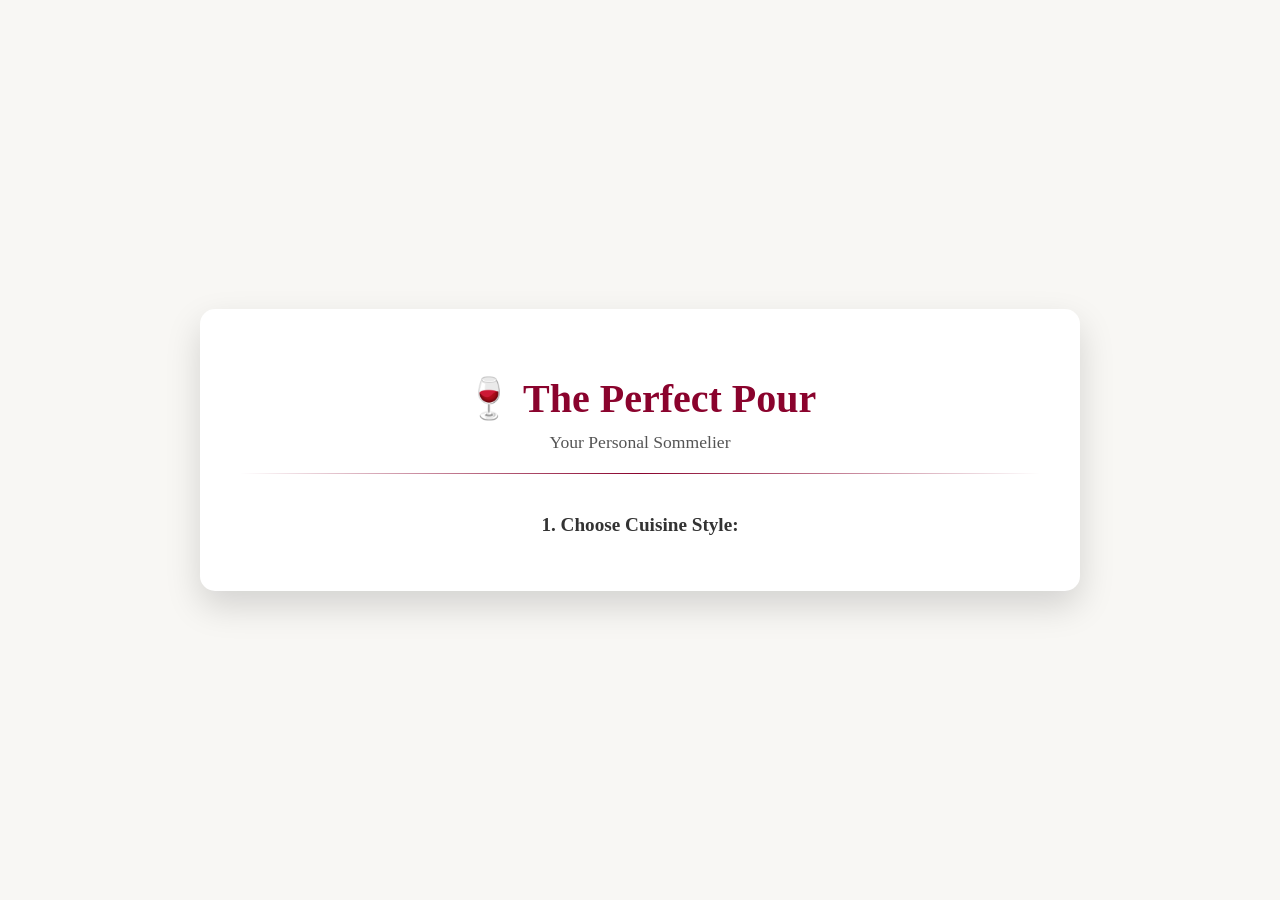
==== commit 5fe64f57: "Update Advanced.html" ====
--- a/Advanced.html
+++ b/Advanced.html
@@ -1537,21 +1537,42 @@
         }
 
         // --- Helper for Emoji ---
-        function getEmoji(key) {
-            if (key.includes("Pasta")) return "🍝";
-            if (key.includes("Risotto")) return "🍚";
-            if (key.includes("Meat") || key.includes("Beef")) return "🥩";
-            if (key.includes("Fish") || key.includes("Seafood")) return "🐟";
-            if (key.includes("Pizza")) return "🍕";
-            if (key.includes("Vegetarian")) return "🥕";
-            if (key.includes("Cheese")) return "🧀";
-            if (key.includes("Spread")) return "🦃";
-            if (key.includes("Turkey")) return "🍗";
-            if (key.includes("Course")) return "🍽️";
-            if (key.includes("Amuse")) return "🥂";
-            if (key.includes("Heavy") || key.includes("Roasted")) return "🔥";
-            if (key.includes("Light") || key.includes("Fresh")) return "🍃";
-            return "🍷";
+const emojiMap = {
+    // Proteins & Mains
+    "beef": "🥩", "venison": "🦌", "boar": "🐗", "lamb": "🐑", "duck": "🦆", "goose": "🪿",
+    "turkey": "🦃", "chicken": "🐔", "pork": "🐷", "ham": "🍖", "veal": "🐄",
+    "fish": "🐟", "tuna": "🍣", "salmon": "🍣", "oysters": "🦪", "mussels": "🐚", "lobster": "🦞",
+    "foie gras": "🦆", "offal": "🧠", "liver": "🍷", "sausage": "🌭", "poultry": "🐔🪿", "shellfish": "🐚", "Vegetarian": "🥕🥦", "red meat": "🥩", "egg": "🥚", "bean": "🫘",
+
+    // French & Specific Dishes
+    "wellington": "🥐🥩", "pâté": "🍞", "terrine": "🍞", "cassoulet": "🥘", "pot-au-feu": "🍲",
+    "quiche": "🥧", "soufflé": "☁️", "bisque": "🥣", "bouillabaisse": "🥘", "gratin": "🧀",
+
+    // Flavor Profiles & Sauces
+    "tomato": "🍅", "cream": "🥛", "butter": "🧈", "truffle": "🥜🍄", "mushroom": "🍄",
+    "wine": "🍷", "port": "🍷", "citrus": "🍋", "lemon": "🍋",
+    "spicy": "🔥", "chili": "🌶️", "honey": "🍯", "maple": "🍁", "cranberry": "🍒",
+    "herb": "🌿", "garlic": "🧄", "smoked": "💨", "acidity": "⚡🍋", "vinegar": "🏺🍋",
+    "nut": "🥜", "saffron": "🌼", "ink": "🦑",
+
+    // Methods & Texture
+    "grill": "🔥", "roast": "🔥", "stew": "🍲", "fried": "🍳", "raw": "❄️", "steamed": "💨",
+    "pastry": "🥐", "stuffing": "🍞🥘", "cheese": "🧀", "pasta": "🍝", "risotto": "🍚"
+};
+
+function getEmoji(text) {
+    // Convert text to lowercase so "Beef" matches "beef"
+    const lowerText = text.toLowerCase();
+    
+    // Look for a matching keyword in our map
+    for (const [keyword, emoji] of Object.entries(emojiMap)) {
+        if (lowerText.includes(keyword)) {
+            return emoji;
+        }
+    }
+    // Default emoji if no keyword is found
+    return "🍽️"; 
+}
         }
 
         // Start
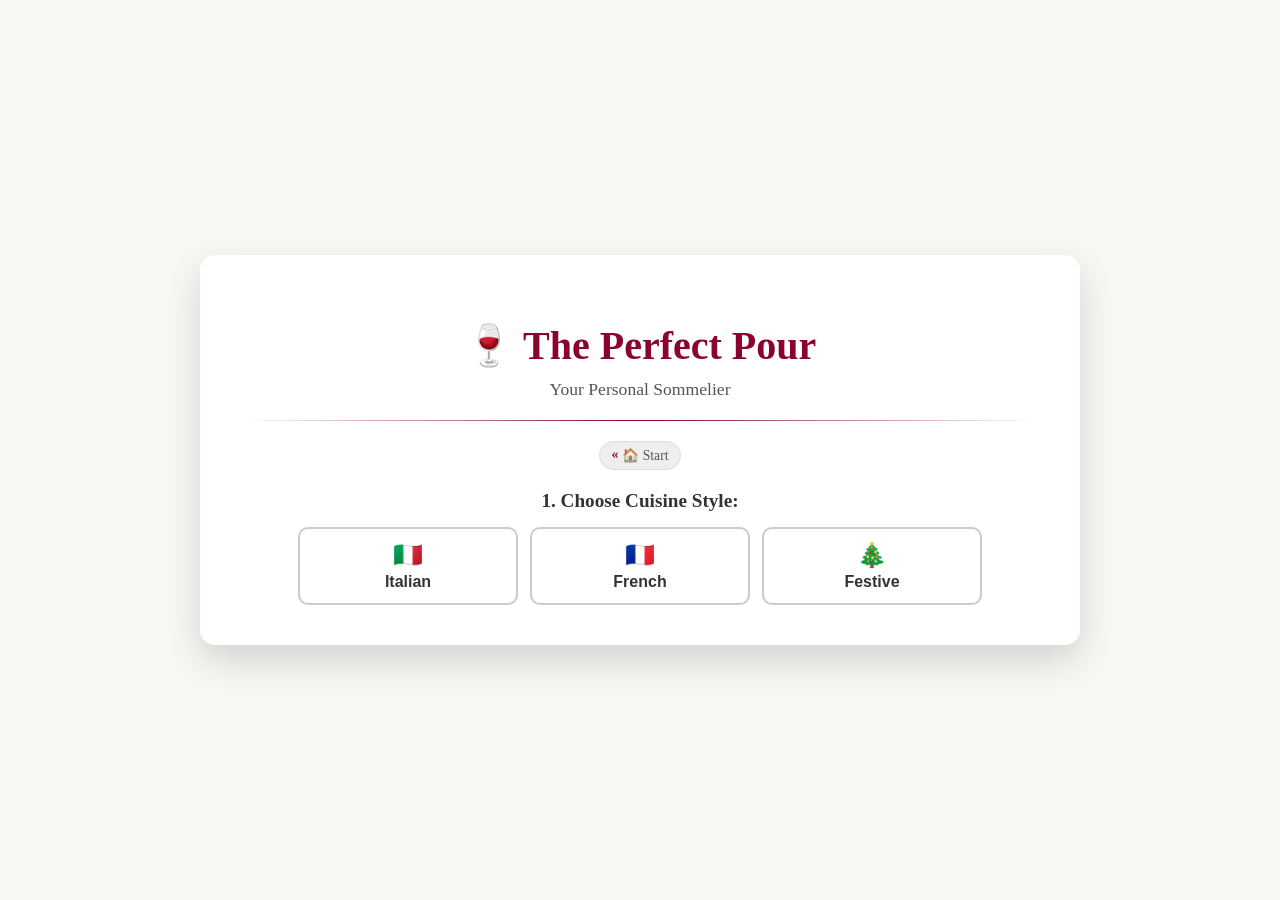
==== commit 5cd7dd5b: "Update Advanced.html" ====
--- a/Advanced.html
+++ b/Advanced.html
@@ -1573,7 +1573,6 @@
     // Default emoji if no keyword is found
     return "🍽️"; 
 }
-        }
 
         // Start
         init();
